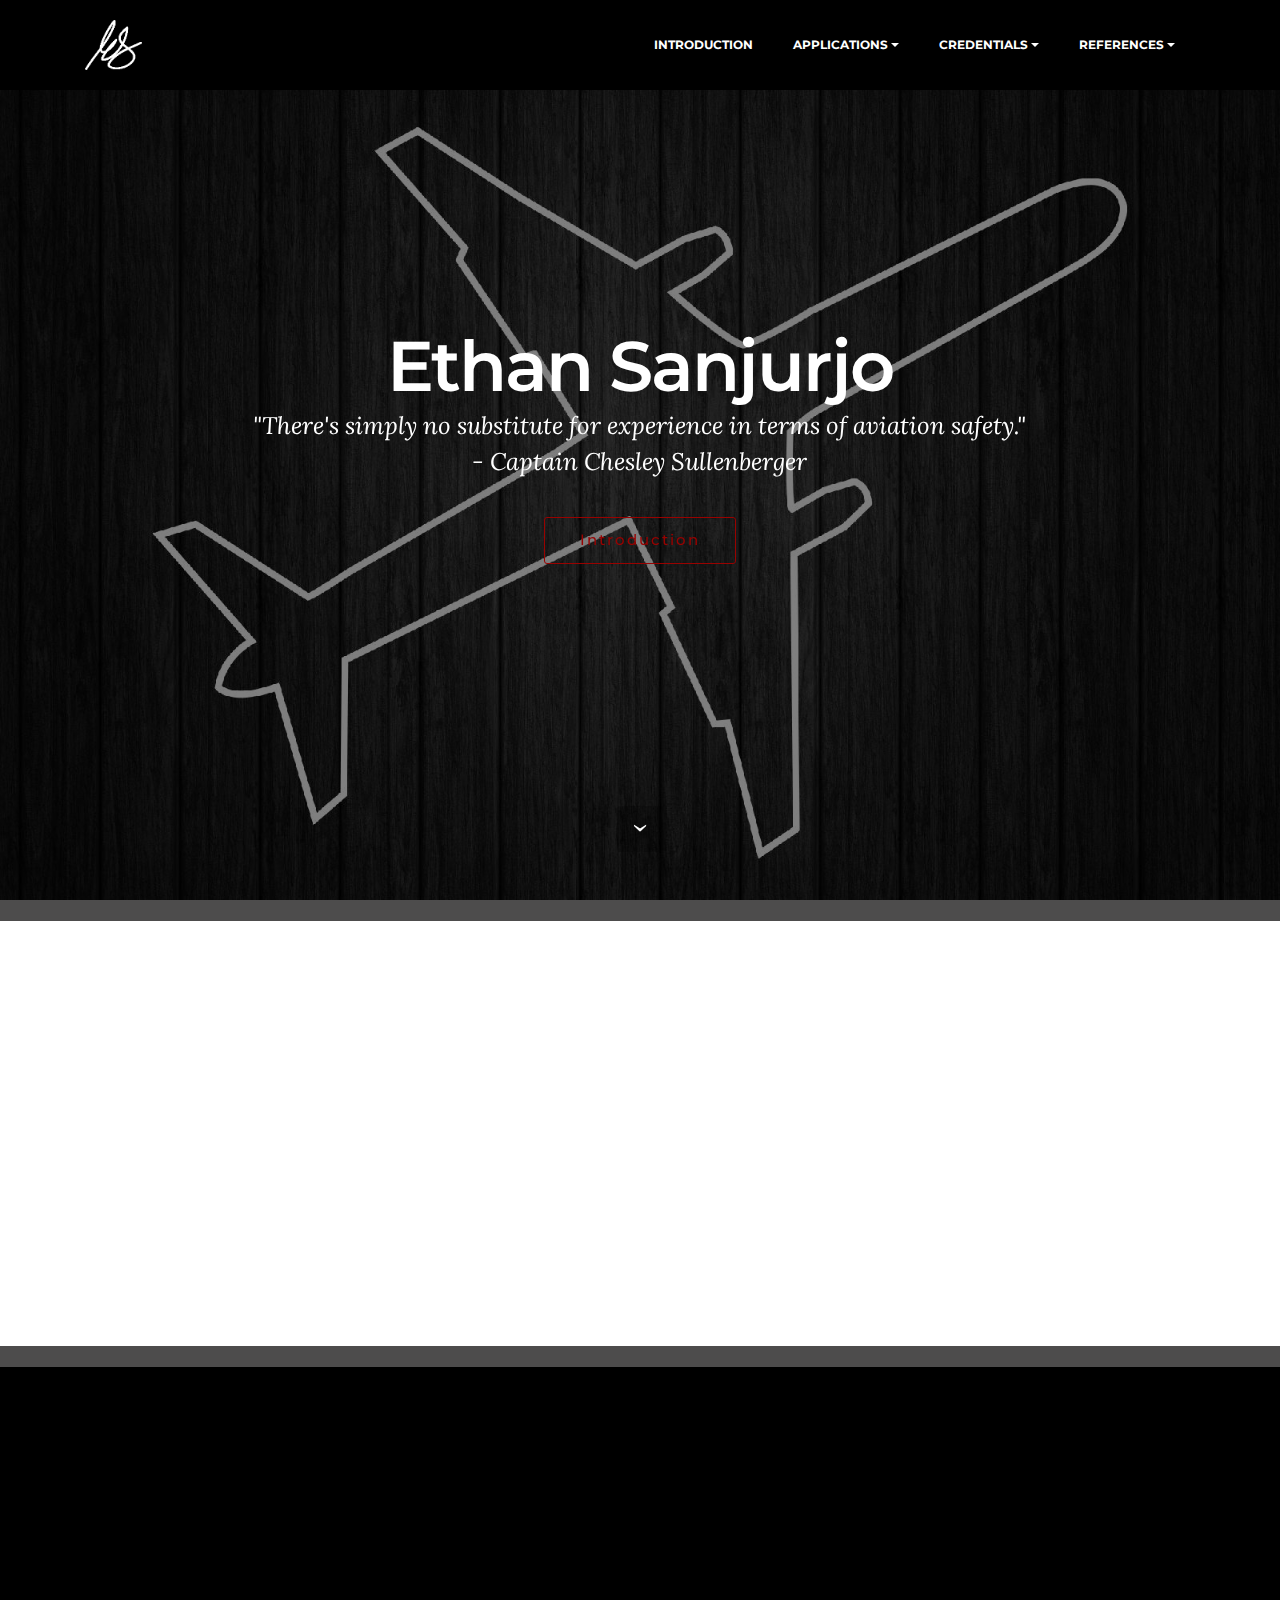
==== index.html @ 2730e7bc "create github pages" ====
<!DOCTYPE html>
<html>
<head>
  <!-- Site made with Mobirise Website Builder v3.11.1, https://mobirise.com -->
  <meta charset="UTF-8">
  <meta http-equiv="X-UA-Compatible" content="IE=edge">
  <meta name="generator" content="Mobirise v3.11.1, mobirise.com">
  <meta name="viewport" content="width=device-width, initial-scale=1">
  <link rel="shortcut icon" href="assets/images/website-logo-145x128.png" type="image/x-icon">
  <meta name="description" content="">
  
  <link rel="stylesheet" href="https://fonts.googleapis.com/css?family=Lora:400,700,400italic,700italic&amp;subset=latin">
  <link rel="stylesheet" href="https://fonts.googleapis.com/css?family=Montserrat:400,700">
  <link rel="stylesheet" href="https://fonts.googleapis.com/css?family=Raleway:100,100i,200,200i,300,300i,400,400i,500,500i,600,600i,700,700i,800,800i,900,900i">
  <link rel="stylesheet" href="assets/bootstrap-material-design-font/css/material.css">
  <link rel="stylesheet" href="assets/tether/tether.min.css">
  <link rel="stylesheet" href="assets/bootstrap/css/bootstrap.min.css">
  <link rel="stylesheet" href="assets/dropdown/css/style.css">
  <link rel="stylesheet" href="assets/animate.css/animate.min.css">
  <link rel="stylesheet" href="assets/socicon/css/styles.css">
  <link rel="stylesheet" href="assets/theme/css/style.css">
  <link rel="stylesheet" href="assets/mobirise/css/mbr-additional.css" type="text/css">
  
  
  
</head>
<body>
<section id="ext_menu-0">

    <nav class="navbar navbar-dropdown navbar-fixed-top">
        <div class="container">

            <div class="mbr-table">
                <div class="mbr-table-cell">

                    <div class="navbar-brand">
                        <a href="#top" class="navbar-logo"><img src="assets/images/website-logo-145x128.png" alt="Ethan Sanjurjo"></a>
                        
                    </div>

                </div>
                <div class="mbr-table-cell">

                    <button class="navbar-toggler pull-xs-right hidden-md-up" type="button" data-toggle="collapse" data-target="#exCollapsingNavbar">
                        <div class="hamburger-icon"></div>
                    </button>

                    <ul class="nav-dropdown collapse pull-xs-right nav navbar-nav navbar-toggleable-sm" id="exCollapsingNavbar"><li class="nav-item"><a class="nav-link link" href="Introduction.html"><p>INTRODUCTION</p></a></li><li class="nav-item dropdown"><a class="nav-link link dropdown-toggle" href="https://mobirise.com/" data-toggle="dropdown-submenu" aria-expanded="false">APPLICATIONS</a><div class="dropdown-menu"><div class="dropdown"><a class="dropdown-item dropdown-toggle" href="#" data-toggle="dropdown-submenu" aria-expanded="false">Adobe Suite</a><div class="dropdown-menu dropdown-submenu"><a class="dropdown-item" href="illustrator.html">Adobe Illustrator</a><a class="dropdown-item" href="photoshop.html" aria-expanded="false">Adobe Photoshop</a><a class="dropdown-item" href="premierepro.html">Adobe Premiere Pro</a><a class="dropdown-item" href="animate.html">Adobe Animate</a></div></div><div class="dropdown"><a class="dropdown-item dropdown-toggle" href="#" aria-expanded="false" data-toggle="dropdown-submenu">Microsoft Office 2016</a><div class="dropdown-menu dropdown-submenu"><div class="dropdown"><a class="dropdown-item dropdown-toggle" href="word.html" aria-expanded="false" data-toggle="dropdown-submenu">MS Word</a><div class="dropdown-menu dropdown-submenu"><a class="dropdown-item" href="word.html">Gallery<br></a><a class="dropdown-item" href="https://ethansanjurjo.github.io/Documents/Ethan Sanjurjo Discuss it 6.pdf" target="_blank">Discuss it&nbsp;<br></a></div></div><a class="dropdown-item" href="powerpoint.html">MS PowerPoint</a><a class="dropdown-item" href="excel.html">MS Excel</a></div></div><a class="dropdown-item" href="123d.html" aria-expanded="false">123D Design</a></div></li><li class="nav-item dropdown open"><a class="nav-link link dropdown-toggle" href="https://mobirise.com/" data-toggle="dropdown-submenu" aria-expanded="true">CREDENTIALS</a><div class="dropdown-menu"><div class="dropdown open"><a class="dropdown-item dropdown-toggle" href="certifications.html" aria-expanded="true" data-toggle="dropdown-submenu">Certifications</a><div class="dropdown-menu dropdown-submenu"><a class="dropdown-item" href="ethansanjurjo.github.io/Documents/Illustrator certification.pdf" target="_blank">Adobe illustrator</a><a class="dropdown-item" href="ethansanjurjo.github.io/Documents/Photoshop certification.pdf" target="_blank">Adobe Photoshop</a></div></div><a class="dropdown-item" href="#" aria-expanded="false">Resume</a></div></li><li class="nav-item dropdown"><a class="nav-link link dropdown-toggle" href="https://mobirise.com/" aria-expanded="false" data-toggle="dropdown-submenu">REFERENCES</a><div class="dropdown-menu"><div class="dropdown"><a class="dropdown-item dropdown-toggle" href="#" data-toggle="dropdown-submenu" aria-expanded="false">Teacher Letters</a><div class="dropdown-menu dropdown-submenu"><a class="dropdown-item" href="#">Teacher 1</a><a class="dropdown-item" href="#">Teacher 2</a><a class="dropdown-item" href="#">Teacher 3</a><a class="dropdown-item" href="#">Teacher 4</a></div></div></div></li></ul>
                    <button hidden="" class="navbar-toggler navbar-close" type="button" data-toggle="collapse" data-target="#exCollapsingNavbar">
                        <div class="close-icon"></div>
                    </button>

                </div>
            </div>

        </div>
    </nav>

</section>

<section class="engine"><a rel="external" href="https://mobirise.com">Mobirise Web Page Generator</a></section><section class="mbr-section mbr-section-hero mbr-section-full mbr-parallax-background mbr-section-with-arrow mbr-after-navbar" id="header1-3m" style="background-image: url(assets/images/dark-background-tumblr-wallpaper-2-2000x1125.jpg);">

    <div class="mbr-overlay" style="opacity: 0.5; background-color: rgb(0, 0, 0);"></div>

    <div class="mbr-table-cell">

        <div class="container">
            <div class="row">
                <div class="mbr-section col-md-10 col-md-offset-1 text-xs-center">

                    <h1 class="mbr-section-title display-1">Ethan Sanjurjo</h1>
                    <p class="mbr-section-lead lead">"There's simply no substitute for experience in terms of aviation safety." <br>- Captain Chesley Sullenberger<br></p>
                    <div class="mbr-section-btn"> <a class="btn btn-lg btn-secondary-outline btn-secondary" href="Introduction.html">Introduction</a></div>
                </div>
            </div>
        </div>
    </div>

    <div class="mbr-arrow mbr-arrow-floating" aria-hidden="true"><a href="#header3-3j"><i class="mbr-arrow-icon"></i></a></div>

</section>

<section class="mbr-section mbr-section__container article" id="header3-3j" style="background-color: rgb(77, 76, 76); padding-top: 0px; padding-bottom: 20px;">
    <div class="container">
        <div class="row">
            <div class="col-xs-12">
                <h3 class="mbr-section-title display-2"></h3>
                
            </div>
        </div>
    </div>
</section>

<section class="mbr-section" id="content8-3d" data-bg-video="https://www.youtube.com/embed/s2yz3FlAaLs?rel=0&amp;amp;showinfo=0&amp;autoplay=0&amp;loop=0" style="padding-top: 200px; padding-bottom: 200px;">

    

    <div class="container">
        <h3 class="mbr-section-title display-2"></h3>
        <div class="lead"></div>
    </div>

</section>

<section class="mbr-section mbr-section__container article" id="header3-3l" style="background-color: rgb(77, 76, 76); padding-top: 20px; padding-bottom: 0px;">
    <div class="container">
        <div class="row">
            <div class="col-xs-12">
                <h3 class="mbr-section-title display-2"></h3>
                
            </div>
        </div>
    </div>
</section>

<section class="mbr-section mbr-section__container article" id="header3-3k" style="background-color: rgb(0, 0, 0); padding-top: 20px; padding-bottom: 20px;">
    <div class="container">
        <div class="row">
            <div class="col-xs-12">
                <h3 class="mbr-section-title display-2">Samples of My Work&nbsp;</h3>
                <small class="mbr-section-subtitle"></small>
            </div>
        </div>
    </div>
</section>

<section class="mbr-cards mbr-section mbr-section-nopadding" id="features3-3a" style="background-color: rgb(0, 0, 0);">

    

    <div class="mbr-cards-row row">
        <div class="mbr-cards-col col-xs-12 col-lg-3" style="padding-top: 40px; padding-bottom: 40px;">
            <div class="container">
              <div class="card cart-block">
                  <div class="card-img"><img src="assets/images/untitled-600x463.jpg" class="card-img-top"></div>
                  
                </div>
            </div>
        </div>
        <div class="mbr-cards-col col-xs-12 col-lg-3" style="padding-top: 40px; padding-bottom: 40px;">
            <div class="container">
                <div class="card cart-block">
                    <div class="card-img"><img src="assets/images/outside-mpopv-600x463.jpg" class="card-img-top"></div>
                    
                </div>
            </div>
        </div>
        <div class="mbr-cards-col col-xs-12 col-lg-3" style="padding-top: 40px; padding-bottom: 40px;">
            <div class="container">
                <div class="card cart-block">
                    <div class="card-img"><img src="assets/images/untitled-1-600x463.jpg" class="card-img-top"></div>
                    
                </div>
            </div>
        </div>
        <div class="mbr-cards-col col-xs-12 col-lg-3" style="padding-top: 40px; padding-bottom: 40px;">
            <div class="container">
                <div class="card cart-block">
                    <div class="card-img"><img src="assets/images/ethan-sanjurjo-vintage-television-600x450.jpg" class="card-img-top"></div>
                    
                </div>
            </div>
        </div>
        
        
    </div>
</section>

<section class="mbr-section mbr-section-md-padding" id="social-buttons4-3b" style="background-color: rgb(0, 0, 0); padding-top: 0px; padding-bottom: 0px;">
    
    <div class="container">
        <div class="row">
            <div class="col-md-8 col-md-offset-2 text-xs-center">
                <h3 class="mbr-section-title display-2">FOLLOW US</h3>
                <div><a class="btn btn-social" title="Twitter" target="_blank" href="https://twitter.com/mobirise"><i class="socicon socicon-twitter"></i></a> <a class="btn btn-social" title="Facebook" target="_blank" href="https://www.facebook.com/pages/Mobirise/1616226671953247"><i class="socicon socicon-facebook"></i></a>  <a class="btn btn-social" title="YouTube" target="_blank" href="https://www.youtube.com/channel/UCg1GPmyiGsr4OcHY57qPJuQ"><i class="socicon socicon-youtube"></i></a> <a class="btn btn-social" title="Instagram" target="_blank" href="https://instagram.com/mobirise/"><i class="socicon socicon-instagram"></i></a>      </div>
            </div>
        </div>
    </div>
</section>

<section class="mbr-footer footer4 mbr-section mbr-section-md-padding" id="contacts4-37" style="background-color: rgb(0, 0, 0); padding-top: 30px; padding-bottom: 0px;">
    
    <div class="container">
        <div class="mbr-contacts row">
            <div class="col-sm-8">
                <div class="row">
                    <div class="col-sm-6">
                        <p><strong>Address</strong><br>
3041 Sw 112 ave <br>
33165 miami, FL<br><br><br>
<strong>Contacts</strong><br>
Email: Ethansanjurjo@gmail.com<br>Phone: (786)-520-7956<br><br></p>
                    </div>
                    <div class="col-sm-6"><p class="mbr-contacts__text"><strong>Links</strong></p><ul class="mbr-contacts__list"><li><a href="http://mas.dadeschools.net/" target="_blank">mas.dadeschools.net</a></li><li><a href="https://www.youtube.com/channel/UCg1GPmyiGsr4OcHY57qPJuQ" target="_blank">www.youtube.com</a></li></ul></div>
                </div>
            </div>
            <div class="col-sm-4" data-form-type="formoid">
                <div data-form-alert="true">
                    <div hidden="" data-form-alert-success="true">Thanks for filling out form!</div>
                </div>
                <form action="https://mobirise.com/" method="post" data-form-title="MESSAGE">
                    <input type="hidden" value="3R8ZDP8NWtugThEOibZMozCzi+ou0WzYQaIMlfq0/mR6FPStOk05gn/zGyV9EhKA1LZMGWMre7TPDZv86s9dGL35jOZX19J6C7iu7MTNsIklTG8G9QbnOBB8z7YwVF3i" data-form-email="true">
                    
                    <div class="form-group">
                        <label class="form-control-label" for="contacts4-37-email">Email<span class="form-asterisk">*</span></label>
                        <input type="email" class="form-control input-sm input-inverse" name="email" required="" data-form-field="Email" id="contacts4-37-email">
                    </div>
                    
                    <div class="form-group">
                        <label class="form-control-label" for="contacts4-37-message">Message</label>
                        <textarea class="form-control input-sm input-inverse" name="message" data-form-field="Message" rows="4" id="contacts4-37-message"></textarea>
                    </div>
                    <div class="mbr-buttons mbr-buttons--right btn-inverse"><button type="submit" class="btn btn-sm btn-secondary">Contact us</button></div>
                </form>
            </div>
        </div>
    </div>
</section>

<footer class="mbr-small-footer mbr-section mbr-section-nopadding" id="footer1-2k" style="background-color: rgb(0, 0, 0); padding-top: 1.75rem; padding-bottom: 1.75rem;">
    
    <div class="container">
        <p class="text-xs-center">Copyright (c) 2017 Ethan Sanjurjo.</p>
    </div>
</footer>


  <script src="assets/web/assets/jquery/jquery.min.js"></script>
  <script src="assets/tether/tether.min.js"></script>
  <script src="assets/bootstrap/js/bootstrap.min.js"></script>
  <script src="assets/smooth-scroll/SmoothScroll.js"></script>
  <script src="assets/dropdown/js/script.min.js"></script>
  <script src="assets/touchSwipe/jquery.touchSwipe.min.js"></script>
  <script src="assets/viewportChecker/jquery.viewportchecker.js"></script>
  <script src="assets/jarallax/jarallax.js"></script>
  <script src="assets/jquery-mb-ytplayer/jquery.mb.YTPlayer.min.js"></script>
  <script src="assets/theme/js/script.js"></script>
  <script src="assets/formoid/formoid.min.js"></script>
  
  
  <input name="animation" type="hidden">
  </body>
</html>
---- assets/bootstrap-material-design-font/css/material.css ----
@font-face {
  font-family: 'Material-Design-Icons';
  src: url('../fonts/Material-Design-Icons.eot?3ocs8m');
  src: url('../fonts/Material-Design-Icons.eot?#iefix3ocs8m') format('embedded-opentype'), url('../fonts/Material-Design-Icons.woff?3ocs8m') format('woff'), url('../fonts/Material-Design-Icons.ttf?3ocs8m') format('truetype'), url('../fonts/Material-Design-Icons.svg?3ocs8m#Material-Design-Icons') format('svg');
  font-weight: normal;
  font-style: normal;
}
[class^="mdi-"],
[class*="mdi-"] {
  speak: none;
  display: inline-block;
  font-style: normal;
  font-variant:normal;
  font-weight:normal;
  /*font-size:24px;*/
  line-height:1;
  font-family:'Material-Design-Icons' !important;
  text-rendering: auto;
  
  -webkit-font-smoothing: antialiased;
  -moz-osx-font-smoothing: grayscale;
  -webkit-transform: translate(0, 0);
      -ms-transform: translate(0, 0);
          transform: translate(0, 0);
}
[class^="mdi-"]:before,
[class*="mdi-"]:before {
  display: inline-block;
  speak: none;
  text-decoration: inherit;
}
[class^="mdi-"].pull-left,
[class*="mdi-"].pull-left {
  margin-right: .3em;
}
[class^="mdi-"].pull-right,
[class*="mdi-"].pull-right {
  margin-left: .3em;
}
[class^="mdi-"].mdi-lg:before,
[class*="mdi-"].mdi-lg:before,
[class^="mdi-"].mdi-lg:after,
[class*="mdi-"].mdi-lg:after {
  font-size: 1.33333333em;
  line-height: 0.75em;
  vertical-align: -15%;
}
[class^="mdi-"].mdi-2x:before,
[class*="mdi-"].mdi-2x:before,
[class^="mdi-"].mdi-2x:after,
[class*="mdi-"].mdi-2x:after {
  font-size: 2em;
}
[class^="mdi-"].mdi-3x:before,
[class*="mdi-"].mdi-3x:before,
[class^="mdi-"].mdi-3x:after,
[class*="mdi-"].mdi-3x:after {
  font-size: 3em;
}
[class^="mdi-"].mdi-4x:before,
[class*="mdi-"].mdi-4x:before,
[class^="mdi-"].mdi-4x:after,
[class*="mdi-"].mdi-4x:after {
  font-size: 4em;
}
[class^="mdi-"].mdi-5x:before,
[class*="mdi-"].mdi-5x:before,
[class^="mdi-"].mdi-5x:after,
[class*="mdi-"].mdi-5x:after {
  font-size: 5em;
}
[class^="mdi-device-signal-cellular-"]:after,
[class^="mdi-device-battery-"]:after,
[class^="mdi-device-battery-charging-"]:after,
[class^="mdi-device-signal-cellular-connected-no-internet-"]:after,
[class^="mdi-device-signal-wifi-"]:after,
[class^="mdi-device-signal-wifi-statusbar-not-connected"]:after,
.mdi-device-network-wifi:after {
  opacity: .3;
  position: absolute;
  left: 0;
  top: 0;
  z-index: 1;
  display: inline-block;
  speak: none;
  text-decoration: inherit;
}
[class^="mdi-device-signal-cellular-"]:after {
  content: "\e758";
}
[class^="mdi-device-battery-"]:after {
  content: "\e735";
}
[class^="mdi-device-battery-charging-"]:after {
  content: "\e733";
}
[class^="mdi-device-signal-cellular-connected-no-internet-"]:after {
  content: "\e75d";
}
[class^="mdi-device-signal-wifi-"]:after,
.mdi-device-network-wifi:after {
  content: "\e765";
}
[class^="mdi-device-signal-wifi-statusbasr-not-connected"]:after {
  content: "\e8f7";
}
.mdi-device-signal-cellular-off:after,
.mdi-device-signal-cellular-null:after,
.mdi-device-signal-cellular-no-sim:after,
.mdi-device-signal-wifi-off:after,
.mdi-device-signal-wifi-4-bar:after,
.mdi-device-signal-cellular-4-bar:after,
.mdi-device-battery-alert:after,
.mdi-device-signal-cellular-connected-no-internet-4-bar:after,
.mdi-device-battery-std:after,
.mdi-device-battery-full .mdi-device-battery-unknown:after {
  content: "";
}
.mdi-fw {
  width: 1.28571429em;
  text-align: center;
}
.mdi-ul {
  padding-left: 0;
  margin-left: 2.14285714em;
  list-style-type: none;
}
.mdi-ul > li {
  position: relative;
}
.mdi-li {
  position: absolute;
  left: -2.14285714em;
  width: 2.14285714em;
  top: 0.14285714em;
  text-align: center;
}
.mdi-li.mdi-lg {
  left: -1.85714286em;
}
.mdi-border {
  padding: .2em .25em .15em;
  border: solid 0.08em #eeeeee;
  border-radius: .1em;
}
.mdi-spin {
  -webkit-animation: mdi-spin 2s infinite linear;
  animation: mdi-spin 2s infinite linear;
  -webkit-transform-origin: 50% 50%;
  -ms-transform-origin: 50% 50%;
      transform-origin: 50% 50%;
}
.mdi-pulse {
  -webkit-animation: mdi-spin 1s steps(8) infinite;
  animation: mdi-spin 1s steps(8) infinite;
  -webkit-transform-origin: 50% 50%;
  -ms-transform-origin: 50% 50%;
      transform-origin: 50% 50%;
}
@-webkit-keyframes mdi-spin {
  0% {
    -webkit-transform: rotate(0deg);
    transform: rotate(0deg);
  }
  100% {
    -webkit-transform: rotate(359deg);
    transform: rotate(359deg);
  }
}
@keyframes mdi-spin {
  0% {
    -webkit-transform: rotate(0deg);
    transform: rotate(0deg);
  }
  100% {
    -webkit-transform: rotate(359deg);
    transform: rotate(359deg);
  }
}
.mdi-rotate-90 {
  filter: progid:DXImageTransform.Microsoft.BasicImage(rotation=1);
  -webkit-transform: rotate(90deg);
  -ms-transform: rotate(90deg);
  transform: rotate(90deg);
}
.mdi-rotate-180 {
  filter: progid:DXImageTransform.Microsoft.BasicImage(rotation=2);
  -webkit-transform: rotate(180deg);
  -ms-transform: rotate(180deg);
  transform: rotate(180deg);
}
.mdi-rotate-270 {
  filter: progid:DXImageTransform.Microsoft.BasicImage(rotation=3);
  -webkit-transform: rotate(270deg);
  -ms-transform: rotate(270deg);
  transform: rotate(270deg);
}
.mdi-flip-horizontal {
  filter: progid:DXImageTransform.Microsoft.BasicImage(rotation=0, mirror=1);
  -webkit-transform: scale(-1, 1);
  -ms-transform: scale(-1, 1);
  transform: scale(-1, 1);
}
.mdi-flip-vertical {
  filter: progid:DXImageTransform.Microsoft.BasicImage(rotation=2, mirror=1);
  -webkit-transform: scale(1, -1);
  -ms-transform: scale(1, -1);
  transform: scale(1, -1);
}
:root .mdi-rotate-90,
:root .mdi-rotate-180,
:root .mdi-rotate-270,
:root .mdi-flip-horizontal,
:root .mdi-flip-vertical {
  -webkit-filter: none;
          filter: none;
}
.mdi-stack {
  position: relative;
  display: inline-block;
  width: 2em;
  height: 2em;
  line-height: 2em;
  vertical-align: middle;
}
.mdi-stack-1x,
.mdi-stack-2x {
  position: absolute;
  left: 0;
  width: 100%;
  text-align: center;
}
.mdi-stack-1x {
  line-height: inherit;
}
.mdi-stack-2x {
  font-size: 2em;
}
.mdi-inverse {
  color: #ffffff;
}
/* Start Icons */
.mdi-action-3d-rotation:before {
  content: "\e600";
}
.mdi-action-accessibility:before {
  content: "\e601";
}
.mdi-action-account-balance-wallet:before {
  content: "\e602";
}
.mdi-action-account-balance:before {
  content: "\e603";
}
.mdi-action-account-box:before {
  content: "\e604";
}
.mdi-action-account-child:before {
  content: "\e605";
}
.mdi-action-account-circle:before {
  content: "\e606";
}
.mdi-action-add-shopping-cart:before {
  content: "\e607";
}
.mdi-action-alarm-add:before {
  content: "\e608";
}
.mdi-action-alarm-off:before {
  content: "\e609";
}
.mdi-action-alarm-on:before {
  content: "\e60a";
}
.mdi-action-alarm:before {
  content: "\e60b";
}
.mdi-action-android:before {
  content: "\e60c";
}
.mdi-action-announcement:before {
  content: "\e60d";
}
.mdi-action-aspect-ratio:before {
  content: "\e60e";
}
.mdi-action-assessment:before {
  content: "\e60f";
}
.mdi-action-assignment-ind:before {
  content: "\e610";
}
.mdi-action-assignment-late:before {
  content: "\e611";
}
.mdi-action-assignment-return:before {
  content: "\e612";
}
.mdi-action-assignment-returned:before {
  content: "\e613";
}
.mdi-action-assignment-turned-in:before {
  content: "\e614";
}
.mdi-action-assignment:before {
  content: "\e615";
}
.mdi-action-autorenew:before {
  content: "\e616";
}
.mdi-action-backup:before {
  content: "\e617";
}
.mdi-action-book:before {
  content: "\e618";
}
.mdi-action-bookmark-outline:before {
  content: "\e619";
}
.mdi-action-bookmark:before {
  content: "\e61a";
}
.mdi-action-bug-report:before {
  content: "\e61b";
}
.mdi-action-cached:before {
  content: "\e61c";
}
.mdi-action-check-circle:before {
  content: "\e61d";
}
.mdi-action-class:before {
  content: "\e61e";
}
.mdi-action-credit-card:before {
  content: "\e61f";
}
.mdi-action-dashboard:before {
  content: "\e620";
}
.mdi-action-delete:before {
  content: "\e621";
}
.mdi-action-description:before {
  content: "\e622";
}
.mdi-action-dns:before {
  content: "\e623";
}
.mdi-action-done-all:before {
  content: "\e624";
}
.mdi-action-done:before {
  content: "\e625";
}
.mdi-action-event:before {
  content: "\e626";
}
.mdi-action-exit-to-app:before {
  content: "\e627";
}
.mdi-action-explore:before {
  content: "\e628";
}
.mdi-action-extension:before {
  content: "\e629";
}
.mdi-action-face-unlock:before {
  content: "\e62a";
}
.mdi-action-favorite-outline:before {
  content: "\e62b";
}
.mdi-action-favorite:before {
  content: "\e62c";
}
.mdi-action-find-in-page:before {
  content: "\e62d";
}
.mdi-action-find-replace:before {
  content: "\e62e";
}
.mdi-action-flip-to-back:before {
  content: "\e62f";
}
.mdi-action-flip-to-front:before {
  content: "\e630";
}
.mdi-action-get-app:before {
  content: "\e631";
}
.mdi-action-grade:before {
  content: "\e632";
}
.mdi-action-group-work:before {
  content: "\e633";
}
.mdi-action-help:before {
  content: "\e634";
}
.mdi-action-highlight-remove:before {
  content: "\e635";
}
.mdi-action-history:before {
  content: "\e636";
}
.mdi-action-home:before {
  content: "\e637";
}
.mdi-action-https:before {
  content: "\e638";
}
.mdi-action-info-outline:before {
  content: "\e639";
}
.mdi-action-info:before {
  content: "\e63a";
}
.mdi-action-input:before {
  content: "\e63b";
}
.mdi-action-invert-colors:before {
  content: "\e63c";
}
.mdi-action-label-outline:before {
  content: "\e63d";
}
.mdi-action-label:before {
  content: "\e63e";
}
.mdi-action-language:before {
  content: "\e63f";
}
.mdi-action-launch:before {
  content: "\e640";
}
.mdi-action-list:before {
  content: "\e641";
}
.mdi-action-lock-open:before {
  content: "\e642";
}
.mdi-action-lock-outline:before {
  content: "\e643";
}
.mdi-action-lock:before {
  content: "\e644";
}
.mdi-action-loyalty:before {
  content: "\e645";
}
.mdi-action-markunread-mailbox:before {
  content: "\e646";
}
.mdi-action-note-add:before {
  content: "\e647";
}
.mdi-action-open-in-browser:before {
  content: "\e648";
}
.mdi-action-open-in-new:before {
  content: "\e649";
}
.mdi-action-open-with:before {
  content: "\e64a";
}
.mdi-action-pageview:before {
  content: "\e64b";
}
.mdi-action-payment:before {
  content: "\e64c";
}
.mdi-action-perm-camera-mic:before {
  content: "\e64d";
}
.mdi-action-perm-contact-cal:before {
  content: "\e64e";
}
.mdi-action-perm-data-setting:before {
  content: "\e64f";
}
.mdi-action-perm-device-info:before {
  content: "\e650";
}
.mdi-action-perm-identity:before {
  content: "\e651";
}
.mdi-action-perm-media:before {
  content: "\e652";
}
.mdi-action-perm-phone-msg:before {
  content: "\e653";
}
.mdi-action-perm-scan-wifi:before {
  content: "\e654";
}
.mdi-action-picture-in-picture:before {
  content: "\e655";
}
.mdi-action-polymer:before {
  content: "\e656";
}
.mdi-action-print:before {
  content: "\e657";
}
.mdi-action-query-builder:before {
  content: "\e658";
}
.mdi-action-question-answer:before {
  content: "\e659";
}
.mdi-action-receipt:before {
  content: "\e65a";
}
.mdi-action-redeem:before {
  content: "\e65b";
}
.mdi-action-reorder:before {
  content: "\e65c";
}
.mdi-action-report-problem:before {
  content: "\e65d";
}
.mdi-action-restore:before {
  content: "\e65e";
}
.mdi-action-room:before {
  content: "\e65f";
}
.mdi-action-schedule:before {
  content: "\e660";
}
.mdi-action-search:before {
  content: "\e661";
}
.mdi-action-settings-applications:before {
  content: "\e662";
}
.mdi-action-settings-backup-restore:before {
  content: "\e663";
}
.mdi-action-settings-bluetooth:before {
  content: "\e664";
}
.mdi-action-settings-cell:before {
  content: "\e665";
}
.mdi-action-settings-display:before {
  content: "\e666";
}
.mdi-action-settings-ethernet:before {
  content: "\e667";
}
.mdi-action-settings-input-antenna:before {
  content: "\e668";
}
.mdi-action-settings-input-component:before {
  content: "\e669";
}
.mdi-action-settings-input-composite:before {
  content: "\e66a";
}
.mdi-action-settings-input-hdmi:before {
  content: "\e66b";
}
.mdi-action-settings-input-svideo:before {
  content: "\e66c";
}
.mdi-action-settings-overscan:before {
  content: "\e66d";
}
.mdi-action-settings-phone:before {
  content: "\e66e";
}
.mdi-action-settings-power:before {
  content: "\e66f";
}
.mdi-action-settings-remote:before {
  content: "\e670";
}
.mdi-action-settings-voice:before {
  content: "\e671";
}
.mdi-action-settings:before {
  content: "\e672";
}
.mdi-action-shop-two:before {
  content: "\e673";
}
.mdi-action-shop:before {
  content: "\e674";
}
.mdi-action-shopping-basket:before {
  content: "\e675";
}
.mdi-action-shopping-cart:before {
  content: "\e676";
}
.mdi-action-speaker-notes:before {
  content: "\e677";
}
.mdi-action-spellcheck:before {
  content: "\e678";
}
.mdi-action-star-rate:before {
  content: "\e679";
}
.mdi-action-stars:before {
  content: "\e67a";
}
.mdi-action-store:before {
  content: "\e67b";
}
.mdi-action-subject:before {
  content: "\e67c";
}
.mdi-action-supervisor-account:before {
  content: "\e67d";
}
.mdi-action-swap-horiz:before {
  content: "\e67e";
}
.mdi-action-swap-vert-circle:before {
  content: "\e67f";
}
.mdi-action-swap-vert:before {
  content: "\e680";
}
.mdi-action-system-update-tv:before {
  content: "\e681";
}
.mdi-action-tab-unselected:before {
  content: "\e682";
}
.mdi-action-tab:before {
  content: "\e683";
}
.mdi-action-theaters:before {
  content: "\e684";
}
.mdi-action-thumb-down:before {
  content: "\e685";
}
.mdi-action-thumb-up:before {
  content: "\e686";
}
.mdi-action-thumbs-up-down:before {
  content: "\e687";
}
.mdi-action-toc:before {
  content: "\e688";
}
.mdi-action-today:before {
  content: "\e689";
}
.mdi-action-track-changes:before {
  content: "\e68a";
}
.mdi-action-translate:before {
  content: "\e68b";
}
.mdi-action-trending-down:before {
  content: "\e68c";
}
.mdi-action-trending-neutral:before {
  content: "\e68d";
}
.mdi-action-trending-up:before {
  content: "\e68e";
}
.mdi-action-turned-in-not:before {
  content: "\e68f";
}
.mdi-action-turned-in:before {
  content: "\e690";
}
.mdi-action-verified-user:before {
  content: "\e691";
}
.mdi-action-view-agenda:before {
  content: "\e692";
}
.mdi-action-view-array:before {
  content: "\e693";
}
.mdi-action-view-carousel:before {
  content: "\e694";
}
.mdi-action-view-column:before {
  content: "\e695";
}
.mdi-action-view-day:before {
  content: "\e696";
}
.mdi-action-view-headline:before {
  content: "\e697";
}
.mdi-action-view-list:before {
  content: "\e698";
}
.mdi-action-view-module:before {
  content: "\e699";
}
.mdi-action-view-quilt:before {
  content: "\e69a";
}
.mdi-action-view-stream:before {
  content: "\e69b";
}
.mdi-action-view-week:before {
  content: "\e69c";
}
.mdi-action-visibility-off:before {
  content: "\e69d";
}
.mdi-action-visibility:before {
  content: "\e69e";
}
.mdi-action-wallet-giftcard:before {
  content: "\e69f";
}
.mdi-action-wallet-membership:before {
  content: "\e6a0";
}
.mdi-action-wallet-travel:before {
  content: "\e6a1";
}
.mdi-action-work:before {
  content: "\e6a2";
}
.mdi-alert-error:before {
  content: "\e6a3";
}
.mdi-alert-warning:before {
  content: "\e6a4";
}
.mdi-av-album:before {
  content: "\e6a5";
}
.mdi-av-closed-caption:before {
  content: "\e6a6";
}
.mdi-av-equalizer:before {
  content: "\e6a7";
}
.mdi-av-explicit:before {
  content: "\e6a8";
}
.mdi-av-fast-forward:before {
  content: "\e6a9";
}
.mdi-av-fast-rewind:before {
  content: "\e6aa";
}
.mdi-av-games:before {
  content: "\e6ab";
}
.mdi-av-hearing:before {
  content: "\e6ac";
}
.mdi-av-high-quality:before {
  content: "\e6ad";
}
.mdi-av-loop:before {
  content: "\e6ae";
}
.mdi-av-mic-none:before {
  content: "\e6af";
}
.mdi-av-mic-off:before {
  content: "\e6b0";
}
.mdi-av-mic:before {
  content: "\e6b1";
}
.mdi-av-movie:before {
  content: "\e6b2";
}
.mdi-av-my-library-add:before {
  content: "\e6b3";
}
.mdi-av-my-library-books:before {
  content: "\e6b4";
}
.mdi-av-my-library-music:before {
  content: "\e6b5";
}
.mdi-av-new-releases:before {
  content: "\e6b6";
}
.mdi-av-not-interested:before {
  content: "\e6b7";
}
.mdi-av-pause-circle-fill:before {
  content: "\e6b8";
}
.mdi-av-pause-circle-outline:before {
  content: "\e6b9";
}
.mdi-av-pause:before {
  content: "\e6ba";
}
.mdi-av-play-arrow:before {
  content: "\e6bb";
}
.mdi-av-play-circle-fill:before {
  content: "\e6bc";
}
.mdi-av-play-circle-outline:before {
  content: "\e6bd";
}
.mdi-av-play-shopping-bag:before {
  content: "\e6be";
}
.mdi-av-playlist-add:before {
  content: "\e6bf";
}
.mdi-av-queue-music:before {
  content: "\e6c0";
}
.mdi-av-queue:before {
  content: "\e6c1";
}
.mdi-av-radio:before {
  content: "\e6c2";
}
.mdi-av-recent-actors:before {
  content: "\e6c3";
}
.mdi-av-repeat-one:before {
  content: "\e6c4";
}
.mdi-av-repeat:before {
  content: "\e6c5";
}
.mdi-av-replay:before {
  content: "\e6c6";
}
.mdi-av-shuffle:before {
  content: "\e6c7";
}
.mdi-av-skip-next:before {
  content: "\e6c8";
}
.mdi-av-skip-previous:before {
  content: "\e6c9";
}
.mdi-av-snooze:before {
  content: "\e6ca";
}
.mdi-av-stop:before {
  content: "\e6cb";
}
.mdi-av-subtitles:before {
  content: "\e6cc";
}
.mdi-av-surround-sound:before {
  content: "\e6cd";
}
.mdi-av-timer:before {
  content: "\e6ce";
}
.mdi-av-video-collection:before {
  content: "\e6cf";
}
.mdi-av-videocam-off:before {
  content: "\e6d0";
}
.mdi-av-videocam:before {
  content: "\e6d1";
}
.mdi-av-volume-down:before {
  content: "\e6d2";
}
.mdi-av-volume-mute:before {
  content: "\e6d3";
}
.mdi-av-volume-off:before {
  content: "\e6d4";
}
.mdi-av-volume-up:before {
  content: "\e6d5";
}
.mdi-av-web:before {
  content: "\e6d6";
}
.mdi-communication-business:before {
  content: "\e6d7";
}
.mdi-communication-call-end:before {
  content: "\e6d8";
}
.mdi-communication-call-made:before {
  content: "\e6d9";
}
.mdi-communication-call-merge:before {
  content: "\e6da";
}
.mdi-communication-call-missed:before {
  content: "\e6db";
}
.mdi-communication-call-received:before {
  content: "\e6dc";
}
.mdi-communication-call-split:before {
  content: "\e6dd";
}
.mdi-communication-call:before {
  content: "\e6de";
}
.mdi-communication-chat:before {
  content: "\e6df";
}
.mdi-communication-clear-all:before {
  content: "\e6e0";
}
.mdi-communication-comment:before {
  content: "\e6e1";
}
.mdi-communication-contacts:before {
  content: "\e6e2";
}
.mdi-communication-dialer-sip:before {
  content: "\e6e3";
}
.mdi-communication-dialpad:before {
  content: "\e6e4";
}
.mdi-communication-dnd-on:before {
  content: "\e6e5";
}
.mdi-communication-email:before {
  content: "\e6e6";
}
.mdi-communication-forum:before {
  content: "\e6e7";
}
.mdi-communication-import-export:before {
  content: "\e6e8";
}
.mdi-communication-invert-colors-off:before {
  content: "\e6e9";
}
.mdi-communication-invert-colors-on:before {
  content: "\e6ea";
}
.mdi-communication-live-help:before {
  content: "\e6eb";
}
.mdi-communication-location-off:before {
  content: "\e6ec";
}
.mdi-communication-location-on:before {
  content: "\e6ed";
}
.mdi-communication-message:before {
  content: "\e6ee";
}
.mdi-communication-messenger:before {
  content: "\e6ef";
}
.mdi-communication-no-sim:before {
  content: "\e6f0";
}
.mdi-communication-phone:before {
  content: "\e6f1";
}
.mdi-communication-portable-wifi-off:before {
  content: "\e6f2";
}
.mdi-communication-quick-contacts-dialer:before {
  content: "\e6f3";
}
.mdi-communication-quick-contacts-mail:before {
  content: "\e6f4";
}
.mdi-communication-ring-volume:before {
  content: "\e6f5";
}
.mdi-communication-stay-current-landscape:before {
  content: "\e6f6";
}
.mdi-communication-stay-current-portrait:before {
  content: "\e6f7";
}
.mdi-communication-stay-primary-landscape:before {
  content: "\e6f8";
}
.mdi-communication-stay-primary-portrait:before {
  content: "\e6f9";
}
.mdi-communication-swap-calls:before {
  content: "\e6fa";
}
.mdi-communication-textsms:before {
  content: "\e6fb";
}
.mdi-communication-voicemail:before {
  content: "\e6fc";
}
.mdi-communication-vpn-key:before {
  content: "\e6fd";
}
.mdi-content-add-box:before {
  content: "\e6fe";
}
.mdi-content-add-circle-outline:before {
  content: "\e6ff";
}
.mdi-content-add-circle:before {
  content: "\e700";
}
.mdi-content-add:before {
  content: "\e701";
}
.mdi-content-archive:before {
  content: "\e702";
}
.mdi-content-backspace:before {
  content: "\e703";
}
.mdi-content-block:before {
  content: "\e704";
}
.mdi-content-clear:before {
  content: "\e705";
}
.mdi-content-content-copy:before {
  content: "\e706";
}
.mdi-content-content-cut:before {
  content: "\e707";
}
.mdi-content-content-paste:before {
  content: "\e708";
}
.mdi-content-create:before {
  content: "\e709";
}
.mdi-content-drafts:before {
  content: "\e70a";
}
.mdi-content-filter-list:before {
  content: "\e70b";
}
.mdi-content-flag:before {
  content: "\e70c";
}
.mdi-content-forward:before {
  content: "\e70d";
}
.mdi-content-gesture:before {
  content: "\e70e";
}
.mdi-content-inbox:before {
  content: "\e70f";
}
.mdi-content-link:before {
  content: "\e710";
}
.mdi-content-mail:before {
  content: "\e711";
}
.mdi-content-markunread:before {
  content: "\e712";
}
.mdi-content-redo:before {
  content: "\e713";
}
.mdi-content-remove-circle-outline:before {
  content: "\e714";
}
.mdi-content-remove-circle:before {
  content: "\e715";
}
.mdi-content-remove:before {
  content: "\e716";
}
.mdi-content-reply-all:before {
  content: "\e717";
}
.mdi-content-reply:before {
  content: "\e718";
}
.mdi-content-report:before {
  content: "\e719";
}
.mdi-content-save:before {
  content: "\e71a";
}
.mdi-content-select-all:before {
  content: "\e71b";
}
.mdi-content-send:before {
  content: "\e71c";
}
.mdi-content-sort:before {
  content: "\e71d";
}
.mdi-content-text-format:before {
  content: "\e71e";
}
.mdi-content-undo:before {
  content: "\e71f";
}
.mdi-editor-attach-file:before {
  content: "\e776";
}
.mdi-editor-attach-money:before {
  content: "\e777";
}
.mdi-editor-border-all:before {
  content: "\e778";
}
.mdi-editor-border-bottom:before {
  content: "\e779";
}
.mdi-editor-border-clear:before {
  content: "\e77a";
}
.mdi-editor-border-color:before {
  content: "\e77b";
}
.mdi-editor-border-horizontal:before {
  content: "\e77c";
}
.mdi-editor-border-inner:before {
  content: "\e77d";
}
.mdi-editor-border-left:before {
  content: "\e77e";
}
.mdi-editor-border-outer:before {
  content: "\e77f";
}
.mdi-editor-border-right:before {
  content: "\e780";
}
.mdi-editor-border-style:before {
  content: "\e781";
}
.mdi-editor-border-top:before {
  content: "\e782";
}
.mdi-editor-border-vertical:before {
  content: "\e783";
}
.mdi-editor-format-align-center:before {
  content: "\e784";
}
.mdi-editor-format-align-justify:before {
  content: "\e785";
}
.mdi-editor-format-align-left:before {
  content: "\e786";
}
.mdi-editor-format-align-right:before {
  content: "\e787";
}
.mdi-editor-format-bold:before {
  content: "\e788";
}
.mdi-editor-format-clear:before {
  content: "\e789";
}
.mdi-editor-format-color-fill:before {
  content: "\e78a";
}
.mdi-editor-format-color-reset:before {
  content: "\e78b";
}
.mdi-editor-format-color-text:before {
  content: "\e78c";
}
.mdi-editor-format-indent-decrease:before {
  content: "\e78d";
}
.mdi-editor-format-indent-increase:before {
  content: "\e78e";
}
.mdi-editor-format-italic:before {
  content: "\e78f";
}
.mdi-editor-format-line-spacing:before {
  content: "\e790";
}
.mdi-editor-format-list-bulleted:before {
  content: "\e791";
}
.mdi-editor-format-list-numbered:before {
  content: "\e792";
}
.mdi-editor-format-paint:before {
  content: "\e793";
}
.mdi-editor-format-quote:before {
  content: "\e794";
}
.mdi-editor-format-size:before {
  content: "\e795";
}
.mdi-editor-format-strikethrough:before {
  content: "\e796";
}
.mdi-editor-format-textdirection-l-to-r:before {
  content: "\e797";
}
.mdi-editor-format-textdirection-r-to-l:before {
  content: "\e798";
}
.mdi-editor-format-underline:before {
  content: "\e799";
}
.mdi-editor-functions:before {
  content: "\e79a";
}
.mdi-editor-insert-chart:before {
  content: "\e79b";
}
.mdi-editor-insert-comment:before {
  content: "\e79c";
}
.mdi-editor-insert-drive-file:before {
  content: "\e79d";
}
.mdi-editor-insert-emoticon:before {
  content: "\e79e";
}
.mdi-editor-insert-invitation:before {
  content: "\e79f";
}
.mdi-editor-insert-link:before {
  content: "\e7a0";
}
.mdi-editor-insert-photo:before {
  content: "\e7a1";
}
.mdi-editor-merge-type:before {
  content: "\e7a2";
}
.mdi-editor-mode-comment:before {
  content: "\e7a3";
}
.mdi-editor-mode-edit:before {
  content: "\e7a4";
}
.mdi-editor-publish:before {
  content: "\e7a5";
}
.mdi-editor-vertical-align-bottom:before {
  content: "\e7a6";
}
.mdi-editor-vertical-align-center:before {
  content: "\e7a7";
}
.mdi-editor-vertical-align-top:before {
  content: "\e7a8";
}
.mdi-editor-wrap-text:before {
  content: "\e7a9";
}
.mdi-file-attachment:before {
  content: "\e7aa";
}
.mdi-file-cloud-circle:before {
  content: "\e7ab";
}
.mdi-file-cloud-done:before {
  content: "\e7ac";
}
.mdi-file-cloud-download:before {
  content: "\e7ad";
}
.mdi-file-cloud-off:before {
  content: "\e7ae";
}
.mdi-file-cloud-queue:before {
  content: "\e7af";
}
.mdi-file-cloud-upload:before {
  content: "\e7b0";
}
.mdi-file-cloud:before {
  content: "\e7b1";
}
.mdi-file-file-download:before {
  content: "\e7b2";
}
.mdi-file-file-upload:before {
  content: "\e7b3";
}
.mdi-file-folder-open:before {
  content: "\e7b4";
}
.mdi-file-folder-shared:before {
  content: "\e7b5";
}
.mdi-file-folder:before {
  content: "\e7b6";
}
.mdi-device-access-alarm:before {
  content: "\e720";
}
.mdi-device-access-alarms:before {
  content: "\e721";
}
.mdi-device-access-time:before {
  content: "\e722";
}
.mdi-device-add-alarm:before {
  content: "\e723";
}
.mdi-device-airplanemode-off:before {
  content: "\e724";
}
.mdi-device-airplanemode-on:before {
  content: "\e725";
}
.mdi-device-battery-20:before {
  content: "\e726";
}
.mdi-device-battery-30:before {
  content: "\e727";
}
.mdi-device-battery-50:before {
  content: "\e728";
}
.mdi-device-battery-60:before {
  content: "\e729";
}
.mdi-device-battery-80:before {
  content: "\e72a";
}
.mdi-device-battery-90:before {
  content: "\e72b";
}
.mdi-device-battery-alert:before {
  content: "\e72c";
}
.mdi-device-battery-charging-20:before {
  content: "\e72d";
}
.mdi-device-battery-charging-30:before {
  content: "\e72e";
}
.mdi-device-battery-charging-50:before {
  content: "\e72f";
}
.mdi-device-battery-charging-60:before {
  content: "\e730";
}
.mdi-device-battery-charging-80:before {
  content: "\e731";
}
.mdi-device-battery-charging-90:before {
  content: "\e732";
}
.mdi-device-battery-charging-full:before {
  content: "\e733";
}
.mdi-device-battery-full:before {
  content: "\e734";
}
.mdi-device-battery-std:before {
  content: "\e735";
}
.mdi-device-battery-unknown:before {
  content: "\e736";
}
.mdi-device-bluetooth-connected:before {
  content: "\e737";
}
.mdi-device-bluetooth-disabled:before {
  content: "\e738";
}
.mdi-device-bluetooth-searching:before {
  content: "\e739";
}
.mdi-device-bluetooth:before {
  content: "\e73a";
}
.mdi-device-brightness-auto:before {
  content: "\e73b";
}
.mdi-device-brightness-high:before {
  content: "\e73c";
}
.mdi-device-brightness-low:before {
  content: "\e73d";
}
.mdi-device-brightness-medium:before {
  content: "\e73e";
}
.mdi-device-data-usage:before {
  content: "\e73f";
}
.mdi-device-developer-mode:before {
  content: "\e740";
}
.mdi-device-devices:before {
  content: "\e741";
}
.mdi-device-dvr:before {
  content: "\e742";
}
.mdi-device-gps-fixed:before {
  content: "\e743";
}
.mdi-device-gps-not-fixed:before {
  content: "\e744";
}
.mdi-device-gps-off:before {
  content: "\e745";
}
.mdi-device-location-disabled:before {
  content: "\e746";
}
.mdi-device-location-searching:before {
  content: "\e747";
}
.mdi-device-multitrack-audio:before {
  content: "\e748";
}
.mdi-device-network-cell:before {
  content: "\e749";
}
.mdi-device-network-wifi:before {
  content: "\e74a";
}
.mdi-device-nfc:before {
  content: "\e74b";
}
.mdi-device-now-wallpaper:before {
  content: "\e74c";
}
.mdi-device-now-widgets:before {
  content: "\e74d";
}
.mdi-device-screen-lock-landscape:before {
  content: "\e74e";
}
.mdi-device-screen-lock-portrait:before {
  content: "\e74f";
}
.mdi-device-screen-lock-rotation:before {
  content: "\e750";
}
.mdi-device-screen-rotation:before {
  content: "\e751";
}
.mdi-device-sd-storage:before {
  content: "\e752";
}
.mdi-device-settings-system-daydream:before {
  content: "\e753";
}
.mdi-device-signal-cellular-0-bar:before {
  content: "\e754";
}
.mdi-device-signal-cellular-1-bar:before {
  content: "\e755";
}
.mdi-device-signal-cellular-2-bar:before {
  content: "\e756";
}
.mdi-device-signal-cellular-3-bar:before {
  content: "\e757";
}
.mdi-device-signal-cellular-4-bar:before {
  content: "\e758";
}
.mdi-signal-wifi-statusbar-connected-no-internet-after:before {
  content: "\e8f6";
}
.mdi-device-signal-cellular-connected-no-internet-0-bar:before {
  content: "\e759";
}
.mdi-device-signal-cellular-connected-no-internet-1-bar:before {
  content: "\e75a";
}
.mdi-device-signal-cellular-connected-no-internet-2-bar:before {
  content: "\e75b";
}
.mdi-device-signal-cellular-connected-no-internet-3-bar:before {
  content: "\e75c";
}
.mdi-device-signal-cellular-connected-no-internet-4-bar:before {
  content: "\e75d";
}
.mdi-device-signal-cellular-no-sim:before {
  content: "\e75e";
}
.mdi-device-signal-cellular-null:before {
  content: "\e75f";
}
.mdi-device-signal-cellular-off:before {
  content: "\e760";
}
.mdi-device-signal-wifi-0-bar:before {
  content: "\e761";
}
.mdi-device-signal-wifi-1-bar:before {
  content: "\e762";
}
.mdi-device-signal-wifi-2-bar:before {
  content: "\e763";
}
.mdi-device-signal-wifi-3-bar:before {
  content: "\e764";
}
.mdi-device-signal-wifi-4-bar:before {
  content: "\e765";
}
.mdi-device-signal-wifi-off:before {
  content: "\e766";
}
.mdi-device-signal-wifi-statusbar-1-bar:before {
  content: "\e767";
}
.mdi-device-signal-wifi-statusbar-2-bar:before {
  content: "\e768";
}
.mdi-device-signal-wifi-statusbar-3-bar:before {
  content: "\e769";
}
.mdi-device-signal-wifi-statusbar-4-bar:before {
  content: "\e76a";
}
.mdi-device-signal-wifi-statusbar-connected-no-internet-:before {
  content: "\e76b";
}
.mdi-device-signal-wifi-statusbar-connected-no-internet:before {
  content: "\e76f";
}
.mdi-device-signal-wifi-statusbar-connected-no-internet-2:before {
  content: "\e76c";
}
.mdi-device-signal-wifi-statusbar-connected-no-internet-3:before {
  content: "\e76d";
}
.mdi-device-signal-wifi-statusbar-connected-no-internet-4:before {
  content: "\e76e";
}
.mdi-signal-wifi-statusbar-not-connected-after:before {
  content: "\e8f7";
}
.mdi-device-signal-wifi-statusbar-not-connected:before {
  content: "\e770";
}
.mdi-device-signal-wifi-statusbar-null:before {
  content: "\e771";
}
.mdi-device-storage:before {
  content: "\e772";
}
.mdi-device-usb:before {
  content: "\e773";
}
.mdi-device-wifi-lock:before {
  content: "\e774";
}
.mdi-device-wifi-tethering:before {
  content: "\e775";
}
.mdi-hardware-cast-connected:before {
  content: "\e7b7";
}
.mdi-hardware-cast:before {
  content: "\e7b8";
}
.mdi-hardware-computer:before {
  content: "\e7b9";
}
.mdi-hardware-desktop-mac:before {
  content: "\e7ba";
}
.mdi-hardware-desktop-windows:before {
  content: "\e7bb";
}
.mdi-hardware-dock:before {
  content: "\e7bc";
}
.mdi-hardware-gamepad:before {
  content: "\e7bd";
}
.mdi-hardware-headset-mic:before {
  content: "\e7be";
}
.mdi-hardware-headset:before {
  content: "\e7bf";
}
.mdi-hardware-keyboard-alt:before {
  content: "\e7c0";
}
.mdi-hardware-keyboard-arrow-down:before {
  content: "\e7c1";
}
.mdi-hardware-keyboard-arrow-left:before {
  content: "\e7c2";
}
.mdi-hardware-keyboard-arrow-right:before {
  content: "\e7c3";
}
.mdi-hardware-keyboard-arrow-up:before {
  content: "\e7c4";
}
.mdi-hardware-keyboard-backspace:before {
  content: "\e7c5";
}
.mdi-hardware-keyboard-capslock:before {
  content: "\e7c6";
}
.mdi-hardware-keyboard-control:before {
  content: "\e7c7";
}
.mdi-hardware-keyboard-hide:before {
  content: "\e7c8";
}
.mdi-hardware-keyboard-return:before {
  content: "\e7c9";
}
.mdi-hardware-keyboard-tab:before {
  content: "\e7ca";
}
.mdi-hardware-keyboard-voice:before {
  content: "\e7cb";
}
.mdi-hardware-keyboard:before {
  content: "\e7cc";
}
.mdi-hardware-laptop-chromebook:before {
  content: "\e7cd";
}
.mdi-hardware-laptop-mac:before {
  content: "\e7ce";
}
.mdi-hardware-laptop-windows:before {
  content: "\e7cf";
}
.mdi-hardware-laptop:before {
  content: "\e7d0";
}
.mdi-hardware-memory:before {
  content: "\e7d1";
}
.mdi-hardware-mouse:before {
  content: "\e7d2";
}
.mdi-hardware-phone-android:before {
  content: "\e7d3";
}
.mdi-hardware-phone-iphone:before {
  content: "\e7d4";
}
.mdi-hardware-phonelink-off:before {
  content: "\e7d5";
}
.mdi-hardware-phonelink:before {
  content: "\e7d6";
}
.mdi-hardware-security:before {
  content: "\e7d7";
}
.mdi-hardware-sim-card:before {
  content: "\e7d8";
}
.mdi-hardware-smartphone:before {
  content: "\e7d9";
}
.mdi-hardware-speaker:before {
  content: "\e7da";
}
.mdi-hardware-tablet-android:before {
  content: "\e7db";
}
.mdi-hardware-tablet-mac:before {
  content: "\e7dc";
}
.mdi-hardware-tablet:before {
  content: "\e7dd";
}
.mdi-hardware-tv:before {
  content: "\e7de";
}
.mdi-hardware-watch:before {
  content: "\e7df";
}
.mdi-image-add-to-photos:before {
  content: "\e7e0";
}
.mdi-image-adjust:before {
  content: "\e7e1";
}
.mdi-image-assistant-photo:before {
  content: "\e7e2";
}
.mdi-image-audiotrack:before {
  content: "\e7e3";
}
.mdi-image-blur-circular:before {
  content: "\e7e4";
}
.mdi-image-blur-linear:before {
  content: "\e7e5";
}
.mdi-image-blur-off:before {
  content: "\e7e6";
}
.mdi-image-blur-on:before {
  content: "\e7e7";
}
.mdi-image-brightness-1:before {
  content: "\e7e8";
}
.mdi-image-brightness-2:before {
  content: "\e7e9";
}
.mdi-image-brightness-3:before {
  content: "\e7ea";
}
.mdi-image-brightness-4:before {
  content: "\e7eb";
}
.mdi-image-brightness-5:before {
  content: "\e7ec";
}
.mdi-image-brightness-6:before {
  content: "\e7ed";
}
.mdi-image-brightness-7:before {
  content: "\e7ee";
}
.mdi-image-brush:before {
  content: "\e7ef";
}
.mdi-image-camera-alt:before {
  content: "\e7f0";
}
.mdi-image-camera-front:before {
  content: "\e7f1";
}
.mdi-image-camera-rear:before {
  content: "\e7f2";
}
.mdi-image-camera-roll:before {
  content: "\e7f3";
}
.mdi-image-camera:before {
  content: "\e7f4";
}
.mdi-image-center-focus-strong:before {
  content: "\e7f5";
}
.mdi-image-center-focus-weak:before {
  content: "\e7f6";
}
.mdi-image-collections:before {
  content: "\e7f7";
}
.mdi-image-color-lens:before {
  content: "\e7f8";
}
.mdi-image-colorize:before {
  content: "\e7f9";
}
.mdi-image-compare:before {
  content: "\e7fa";
}
.mdi-image-control-point-duplicate:before {
  content: "\e7fb";
}
.mdi-image-control-point:before {
  content: "\e7fc";
}
.mdi-image-crop-3-2:before {
  content: "\e7fd";
}
.mdi-image-crop-5-4:before {
  content: "\e7fe";
}
.mdi-image-crop-7-5:before {
  content: "\e7ff";
}
.mdi-image-crop-16-9:before {
  content: "\e800";
}
.mdi-image-crop-din:before {
  content: "\e801";
}
.mdi-image-crop-free:before {
  content: "\e802";
}
.mdi-image-crop-landscape:before {
  content: "\e803";
}
.mdi-image-crop-original:before {
  content: "\e804";
}
.mdi-image-crop-portrait:before {
  content: "\e805";
}
.mdi-image-crop-square:before {
  content: "\e806";
}
.mdi-image-crop:before {
  content: "\e807";
}
.mdi-image-dehaze:before {
  content: "\e808";
}
.mdi-image-details:before {
  content: "\e809";
}
.mdi-image-edit:before {
  content: "\e80a";
}
.mdi-image-exposure-minus-1:before {
  content: "\e80b";
}
.mdi-image-exposure-minus-2:before {
  content: "\e80c";
}
.mdi-image-exposure-plus-1:before {
  content: "\e80d";
}
.mdi-image-exposure-plus-2:before {
  content: "\e80e";
}
.mdi-image-exposure-zero:before {
  content: "\e80f";
}
.mdi-image-exposure:before {
  content: "\e810";
}
.mdi-image-filter-1:before {
  content: "\e811";
}
.mdi-image-filter-2:before {
  content: "\e812";
}
.mdi-image-filter-3:before {
  content: "\e813";
}
.mdi-image-filter-4:before {
  content: "\e814";
}
.mdi-image-filter-5:before {
  content: "\e815";
}
.mdi-image-filter-6:before {
  content: "\e816";
}
.mdi-image-filter-7:before {
  content: "\e817";
}
.mdi-image-filter-8:before {
  content: "\e818";
}
.mdi-image-filter-9-plus:before {
  content: "\e819";
}
.mdi-image-filter-9:before {
  content: "\e81a";
}
.mdi-image-filter-b-and-w:before {
  content: "\e81b";
}
.mdi-image-filter-center-focus:before {
  content: "\e81c";
}
.mdi-image-filter-drama:before {
  content: "\e81d";
}
.mdi-image-filter-frames:before {
  content: "\e81e";
}
.mdi-image-filter-hdr:before {
  content: "\e81f";
}
.mdi-image-filter-none:before {
  content: "\e820";
}
.mdi-image-filter-tilt-shift:before {
  content: "\e821";
}
.mdi-image-filter-vintage:before {
  content: "\e822";
}
.mdi-image-filter:before {
  content: "\e823";
}
.mdi-image-flare:before {
  content: "\e824";
}
.mdi-image-flash-auto:before {
  content: "\e825";
}
.mdi-image-flash-off:before {
  content: "\e826";
}
.mdi-image-flash-on:before {
  content: "\e827";
}
.mdi-image-flip:before {
  content: "\e828";
}
.mdi-image-gradient:before {
  content: "\e829";
}
.mdi-image-grain:before {
  content: "\e82a";
}
.mdi-image-grid-off:before {
  content: "\e82b";
}
.mdi-image-grid-on:before {
  content: "\e82c";
}
.mdi-image-hdr-off:before {
  content: "\e82d";
}
.mdi-image-hdr-on:before {
  content: "\e82e";
}
.mdi-image-hdr-strong:before {
  content: "\e82f";
}
.mdi-image-hdr-weak:before {
  content: "\e830";
}
.mdi-image-healing:before {
  content: "\e831";
}
.mdi-image-image-aspect-ratio:before {
  content: "\e832";
}
.mdi-image-image:before {
  content: "\e833";
}
.mdi-image-iso:before {
  content: "\e834";
}
.mdi-image-landscape:before {
  content: "\e835";
}
.mdi-image-leak-add:before {
  content: "\e836";
}
.mdi-image-leak-remove:before {
  content: "\e837";
}
.mdi-image-lens:before {
  content: "\e838";
}
.mdi-image-looks-3:before {
  content: "\e839";
}
.mdi-image-looks-4:before {
  content: "\e83a";
}
.mdi-image-looks-5:before {
  content: "\e83b";
}
.mdi-image-looks-6:before {
  content: "\e83c";
}
.mdi-image-looks-one:before {
  content: "\e83d";
}
.mdi-image-looks-two:before {
  content: "\e83e";
}
.mdi-image-looks:before {
  content: "\e83f";
}
.mdi-image-loupe:before {
  content: "\e840";
}
.mdi-image-movie-creation:before {
  content: "\e841";
}
.mdi-image-nature-people:before {
  content: "\e842";
}
.mdi-image-nature:before {
  content: "\e843";
}
.mdi-image-navigate-before:before {
  content: "\e844";
}
.mdi-image-navigate-next:before {
  content: "\e845";
}
.mdi-image-palette:before {
  content: "\e846";
}
.mdi-image-panorama-fisheye:before {
  content: "\e847";
}
.mdi-image-panorama-horizontal:before {
  content: "\e848";
}
.mdi-image-panorama-vertical:before {
  content: "\e849";
}
.mdi-image-panorama-wide-angle:before {
  content: "\e84a";
}
.mdi-image-panorama:before {
  content: "\e84b";
}
.mdi-image-photo-album:before {
  content: "\e84c";
}
.mdi-image-photo-camera:before {
  content: "\e84d";
}
.mdi-image-photo-library:before {
  content: "\e84e";
}
.mdi-image-photo:before {
  content: "\e84f";
}
.mdi-image-portrait:before {
  content: "\e850";
}
.mdi-image-remove-red-eye:before {
  content: "\e851";
}
.mdi-image-rotate-left:before {
  content: "\e852";
}
.mdi-image-rotate-right:before {
  content: "\e853";
}
.mdi-image-slideshow:before {
  content: "\e854";
}
.mdi-image-straighten:before {
  content: "\e855";
}
.mdi-image-style:before {
  content: "\e856";
}
.mdi-image-switch-camera:before {
  content: "\e857";
}
.mdi-image-switch-video:before {
  content: "\e858";
}
.mdi-image-tag-faces:before {
  content: "\e859";
}
.mdi-image-texture:before {
  content: "\e85a";
}
.mdi-image-timelapse:before {
  content: "\e85b";
}
.mdi-image-timer-3:before {
  content: "\e85c";
}
.mdi-image-timer-10:before {
  content: "\e85d";
}
.mdi-image-timer-auto:before {
  content: "\e85e";
}
.mdi-image-timer-off:before {
  content: "\e85f";
}
.mdi-image-timer:before {
  content: "\e860";
}
.mdi-image-tonality:before {
  content: "\e861";
}
.mdi-image-transform:before {
  content: "\e862";
}
.mdi-image-tune:before {
  content: "\e863";
}
.mdi-image-wb-auto:before {
  content: "\e864";
}
.mdi-image-wb-cloudy:before {
  content: "\e865";
}
.mdi-image-wb-incandescent:before {
  content: "\e866";
}
.mdi-image-wb-irradescent:before {
  content: "\e867";
}
.mdi-image-wb-sunny:before {
  content: "\e868";
}
.mdi-maps-beenhere:before {
  content: "\e869";
}
.mdi-maps-directions-bike:before {
  content: "\e86a";
}
.mdi-maps-directions-bus:before {
  content: "\e86b";
}
.mdi-maps-directions-car:before {
  content: "\e86c";
}
.mdi-maps-directions-ferry:before {
  content: "\e86d";
}
.mdi-maps-directions-subway:before {
  content: "\e86e";
}
.mdi-maps-directions-train:before {
  content: "\e86f";
}
.mdi-maps-directions-transit:before {
  content: "\e870";
}
.mdi-maps-directions-walk:before {
  content: "\e871";
}
.mdi-maps-directions:before {
  content: "\e872";
}
.mdi-maps-flight:before {
  content: "\e873";
}
.mdi-maps-hotel:before {
  content: "\e874";
}
.mdi-maps-layers-clear:before {
  content: "\e875";
}
.mdi-maps-layers:before {
  content: "\e876";
}
.mdi-maps-local-airport:before {
  content: "\e877";
}
.mdi-maps-local-atm:before {
  content: "\e878";
}
.mdi-maps-local-attraction:before {
  content: "\e879";
}
.mdi-maps-local-bar:before {
  content: "\e87a";
}
.mdi-maps-local-cafe:before {
  content: "\e87b";
}
.mdi-maps-local-car-wash:before {
  content: "\e87c";
}
.mdi-maps-local-convenience-store:before {
  content: "\e87d";
}
.mdi-maps-local-drink:before {
  content: "\e87e";
}
.mdi-maps-local-florist:before {
  content: "\e87f";
}
.mdi-maps-local-gas-station:before {
  content: "\e880";
}
.mdi-maps-local-grocery-store:before {
  content: "\e881";
}
.mdi-maps-local-hospital:before {
  content: "\e882";
}
.mdi-maps-local-hotel:before {
  content: "\e883";
}
.mdi-maps-local-laundry-service:before {
  content: "\e884";
}
.mdi-maps-local-library:before {
  content: "\e885";
}
.mdi-maps-local-mall:before {
  content: "\e886";
}
.mdi-maps-local-movies:before {
  content: "\e887";
}
.mdi-maps-local-offer:before {
  content: "\e888";
}
.mdi-maps-local-parking:before {
  content: "\e889";
}
.mdi-maps-local-pharmacy:before {
  content: "\e88a";
}
.mdi-maps-local-phone:before {
  content: "\e88b";
}
.mdi-maps-local-pizza:before {
  content: "\e88c";
}
.mdi-maps-local-play:before {
  content: "\e88d";
}
.mdi-maps-local-post-office:before {
  content: "\e88e";
}
.mdi-maps-local-print-shop:before {
  content: "\e88f";
}
.mdi-maps-local-restaurant:before {
  content: "\e890";
}
.mdi-maps-local-see:before {
  content: "\e891";
}
.mdi-maps-local-shipping:before {
  content: "\e892";
}
.mdi-maps-local-taxi:before {
  content: "\e893";
}
.mdi-maps-location-history:before {
  content: "\e894";
}
.mdi-maps-map:before {
  content: "\e895";
}
.mdi-maps-my-location:before {
  content: "\e896";
}
.mdi-maps-navigation:before {
  content: "\e897";
}
.mdi-maps-pin-drop:before {
  content: "\e898";
}
.mdi-maps-place:before {
  content: "\e899";
}
.mdi-maps-rate-review:before {
  content: "\e89a";
}
.mdi-maps-restaurant-menu:before {
  content: "\e89b";
}
.mdi-maps-satellite:before {
  content: "\e89c";
}
.mdi-maps-store-mall-directory:before {
  content: "\e89d";
}
.mdi-maps-terrain:before {
  content: "\e89e";
}
.mdi-maps-traffic:before {
  content: "\e89f";
}
.mdi-navigation-apps:before {
  content: "\e8a0";
}
.mdi-navigation-arrow-back:before {
  content: "\e8a1";
}
.mdi-navigation-arrow-drop-down-circle:before {
  content: "\e8a2";
}
.mdi-navigation-arrow-drop-down:before {
  content: "\e8a3";
}
.mdi-navigation-arrow-drop-up:before {
  content: "\e8a4";
}
.mdi-navigation-arrow-forward:before {
  content: "\e8a5";
}
.mdi-navigation-cancel:before {
  content: "\e8a6";
}
.mdi-navigation-check:before {
  content: "\e8a7";
}
.mdi-navigation-chevron-left:before {
  content: "\e8a8";
}
.mdi-navigation-chevron-right:before {
  content: "\e8a9";
}
.mdi-navigation-close:before {
  content: "\e8aa";
}
.mdi-navigation-expand-less:before {
  content: "\e8ab";
}
.mdi-navigation-expand-more:before {
  content: "\e8ac";
}
.mdi-navigation-fullscreen-exit:before {
  content: "\e8ad";
}
.mdi-navigation-fullscreen:before {
  content: "\e8ae";
}
.mdi-navigation-menu:before {
  content: "\e8af";
}
.mdi-navigation-more-horiz:before {
  content: "\e8b0";
}
.mdi-navigation-more-vert:before {
  content: "\e8b1";
}
.mdi-navigation-refresh:before {
  content: "\e8b2";
}
.mdi-navigation-unfold-less:before {
  content: "\e8b3";
}
.mdi-navigation-unfold-more:before {
  content: "\e8b4";
}
.mdi-notification-adb:before {
  content: "\e8b5";
}
.mdi-notification-bluetooth-audio:before {
  content: "\e8b6";
}
.mdi-notification-disc-full:before {
  content: "\e8b7";
}
.mdi-notification-dnd-forwardslash:before {
  content: "\e8b8";
}
.mdi-notification-do-not-disturb:before {
  content: "\e8b9";
}
.mdi-notification-drive-eta:before {
  content: "\e8ba";
}
.mdi-notification-event-available:before {
  content: "\e8bb";
}
.mdi-notification-event-busy:before {
  content: "\e8bc";
}
.mdi-notification-event-note:before {
  content: "\e8bd";
}
.mdi-notification-folder-special:before {
  content: "\e8be";
}
.mdi-notification-mms:before {
  content: "\e8bf";
}
.mdi-notification-more:before {
  content: "\e8c0";
}
.mdi-notification-network-locked:before {
  content: "\e8c1";
}
.mdi-notification-phone-bluetooth-speaker:before {
  content: "\e8c2";
}
.mdi-notification-phone-forwarded:before {
  content: "\e8c3";
}
.mdi-notification-phone-in-talk:before {
  content: "\e8c4";
}
.mdi-notification-phone-locked:before {
  content: "\e8c5";
}
.mdi-notification-phone-missed:before {
  content: "\e8c6";
}
.mdi-notification-phone-paused:before {
  content: "\e8c7";
}
.mdi-notification-play-download:before {
  content: "\e8c8";
}
.mdi-notification-play-install:before {
  content: "\e8c9";
}
.mdi-notification-sd-card:before {
  content: "\e8ca";
}
.mdi-notification-sim-card-alert:before {
  content: "\e8cb";
}
.mdi-notification-sms-failed:before {
  content: "\e8cc";
}
.mdi-notification-sms:before {
  content: "\e8cd";
}
.mdi-notification-sync-disabled:before {
  content: "\e8ce";
}
.mdi-notification-sync-problem:before {
  content: "\e8cf";
}
.mdi-notification-sync:before {
  content: "\e8d0";
}
.mdi-notification-system-update:before {
  content: "\e8d1";
}
.mdi-notification-tap-and-play:before {
  content: "\e8d2";
}
.mdi-notification-time-to-leave:before {
  content: "\e8d3";
}
.mdi-notification-vibration:before {
  content: "\e8d4";
}
.mdi-notification-voice-chat:before {
  content: "\e8d5";
}
.mdi-notification-vpn-lock:before {
  content: "\e8d6";
}
.mdi-social-cake:before {
  content: "\e8d7";
}
.mdi-social-domain:before {
  content: "\e8d8";
}
.mdi-social-group-add:before {
  content: "\e8d9";
}
.mdi-social-group:before {
  content: "\e8da";
}
.mdi-social-location-city:before {
  content: "\e8db";
}
.mdi-social-mood:before {
  content: "\e8dc";
}
.mdi-social-notifications-none:before {
  content: "\e8dd";
}
.mdi-social-notifications-off:before {
  content: "\e8de";
}
.mdi-social-notifications-on:before {
  content: "\e8df";
}
.mdi-social-notifications-paused:before {
  content: "\e8e0";
}
.mdi-social-notifications:before {
  content: "\e8e1";
}
.mdi-social-pages:before {
  content: "\e8e2";
}
.mdi-social-party-mode:before {
  content: "\e8e3";
}
.mdi-social-people-outline:before {
  content: "\e8e4";
}
.mdi-social-people:before {
  content: "\e8e5";
}
.mdi-social-person-add:before {
  content: "\e8e6";
}
.mdi-social-person-outline:before {
  content: "\e8e7";
}
.mdi-social-person:before {
  content: "\e8e8";
}
.mdi-social-plus-one:before {
  content: "\e8e9";
}
.mdi-social-poll:before {
  content: "\e8ea";
}
.mdi-social-public:before {
  content: "\e8eb";
}
.mdi-social-school:before {
  content: "\e8ec";
}
.mdi-social-share:before {
  content: "\e8ed";
}
.mdi-social-whatshot:before {
  content: "\e8ee";
}
.mdi-toggle-check-box-outline-blank:before {
  content: "\e8ef";
}
.mdi-toggle-check-box:before {
  content: "\e8f0";
}
.mdi-toggle-radio-button-off:before {
  content: "\e8f1";
}
.mdi-toggle-radio-button-on:before {
  content: "\e8f2";
}
.mdi-toggle-star-half:before {
  content: "\e8f3";
}
.mdi-toggle-star-outline:before {
  content: "\e8f4";
}
.mdi-toggle-star:before {
  content: "\e8f5";
}
---- assets/dropdown/css/style.css ----
.navbar-dropdown {
  left: 0;
  padding: 0;
  position: absolute;
  right: 0;
  top: 0;
  transition: all 0.45s ease;
  z-index: 1030; }
  .navbar-dropdown .navbar-brand {
    float: none;
    font-size: 0;
    padding: 1.25rem 0;
    position: relative;
    transition: padding 0.25s ease;
    white-space: nowrap; }
    .navbar-dropdown .navbar-brand::before {
      content: "";
      display: inline-block;
      height: 100%;
      vertical-align: middle; }
  .navbar-dropdown .navbar-logo,
  .navbar-dropdown .navbar-caption {
    display: inline-block;
    vertical-align: middle; }
  .navbar-dropdown .navbar-logo {
    margin-right: 0.8rem;
    transition: margin 0.3s ease-in-out; }
    .navbar-dropdown .navbar-logo img {
      height: 3.125rem;
      transition: all 0.3s ease-in-out; }
  .navbar-dropdown .mbr-table-cell {
    height: 5.625rem; }
  .navbar-dropdown .navbar-caption {
    font-family: "Montserrat";
    font-size: 1rem;
    font-weight: 700;
    white-space: normal; }
    .navbar-dropdown .navbar-caption, .navbar-dropdown .navbar-caption:hover {
      color: inherit;
      text-decoration: none; }
  .navbar-dropdown.navbar-fixed-top {
    position: fixed; }
  .navbar-dropdown.bg-color.transparent {
    background: none !important; }
  .navbar-dropdown.navbar-short .navbar-brand {
    padding: 0.625rem 0; }
  .navbar-dropdown.navbar-short .navbar-logo {
    margin-right: 0.5rem; }
    .navbar-dropdown.navbar-short .navbar-logo img {
      height: 2.375rem; }
  .navbar-dropdown.navbar-short .mbr-table-cell {
    height: 3.625rem; }
  .navbar-dropdown .navbar-close {
    left: 0.6875rem;
    position: fixed;
    top: 0.75rem;
    z-index: 1000; }
  .navbar-dropdown.opened {
    background: none !important; }
    .navbar-dropdown.opened .navbar-brand,
    .navbar-dropdown.opened .navbar-toggler {
      display: none; }
  .navbar-dropdown .hamburger-icon {
    content: "";
    width: 16px;
    -webkit-box-shadow: 0 -6px 0 1px,0 0 0 1px,0 6px 0 1px;
    -moz-box-shadow: 0 -6px 0 1px,0 0 0 1px,0 6px 0 1px;
    box-shadow: 0 -6px 0 1px,0 0 0 1px,0 6px 0 1px; }
  .navbar-dropdown .close-icon {
    position: relative;
    width: 21px;
    height: 21px;
    overflow: hidden; }
    .navbar-dropdown .close-icon::before, .navbar-dropdown .close-icon::after {
      content: '';
      position: absolute;
      height: 2px;
      width: 100%;
      top: 50%;
      left: 0;
      margin-top: -1px; }
    .navbar-dropdown .close-icon::before {
      transform: rotate(45deg);
      -ms-transform: rotate(45deg);
      -webkit-transform: rotate(45deg); }
    .navbar-dropdown .close-icon::after {
      transform: rotate(-45deg);
      -ms-transform: rotate(-45deg);
      -webkit-transform: rotate(-45deg); }

.dropdown-menu .dropdown-toggle[data-toggle="dropdown-submenu"]::after {
  border-bottom: 0.35em solid transparent;
  border-left: 0.35em solid;
  border-right: 0;
  border-top: 0.35em solid transparent;
  margin-left: 0.3rem; }

.dropdown-menu .dropdown-item:focus {
  outline: 0; }

.nav-dropdown {
  display: table !important;
  font-family: "Montserrat";
  font-size: 0.75rem;
  font-weight: 700;
  height: auto !important; }
  .nav-dropdown .nav-item {
    display: table-cell;
    float: none;
    vertical-align: middle; }
  .nav-dropdown .nav-btn {
    padding-left: 1rem; }
  .nav-dropdown .link {
    margin: 1.667em;
    padding: 0;
    transition: color .2s ease-in-out; }
    .nav-dropdown .link.dropdown-toggle {
      margin-right: 2.583em; }
      .nav-dropdown .link.dropdown-toggle::after {
        margin-left: .25rem;
        border-top: 0.35em solid;
        border-right: 0.35em solid transparent;
        border-left: 0.35em solid transparent;
        border-bottom: 0; }
      .nav-dropdown .link.dropdown-toggle::after {
        display: block;
        margin-top: -0.1667em;
        position: absolute;
        right: 1.3333em;
        top: 50%; }
      .nav-dropdown .link.dropdown-toggle[aria-expanded="true"] {
        margin: 0;
        padding: 1.667em 2.583em 1.667em 1.667em; }
  .nav-dropdown .link::after,
  .nav-dropdown .dropdown-item::after {
    color: inherit; }
  .nav-dropdown .btn {
    font-size: 0.75rem;
    font-weight: 700;
    letter-spacing: 0;
    margin-bottom: 0;
    padding-left: 1.25rem;
    padding-right: 1.25rem; }
  .nav-dropdown .dropdown-menu {
    border-radius: 0;
    border: 0;
    left: 0;
    margin: 0;
    padding-bottom: 1.25rem;
    padding-top: 1.25rem; }
  .nav-dropdown .dropdown-submenu {
    left: 100%;
    margin-left: 0.125rem;
    margin-top: -1.25rem;
    top: 0; }
  .nav-dropdown .dropdown-item {
    font-size: 0.8125rem;
    font-weight: 500;
    line-height: 2;
    padding: 0.3846em 4.615em 0.3846em 1.5385em;
    position: relative;
    transition: color .2s ease-in-out, background-color .2s ease-in-out; }
    .nav-dropdown .dropdown-item::after {
      margin-top: -0.3077em;
      position: absolute;
      right: 1.1538em;
      top: 50%; }
    .nav-dropdown .dropdown-item:focus, .nav-dropdown .dropdown-item:hover {
      background: none; }

@media (max-width: 767px) {
  .nav-dropdown.navbar-toggleable-sm {
    bottom: 0;
    display: none;
    left: 0;
    overflow-x: hidden;
    position: fixed;
    top: 0;
    transform: translateX(-100%);
    -ms-transform: translateX(-100%);
    -webkit-transform: translateX(-100%);
    width: 18.75rem;
    z-index: 999; } }
.nav-dropdown.navbar-toggleable-xl {
  bottom: 0;
  display: none;
  left: 0;
  overflow-x: hidden;
  position: fixed;
  top: 0;
  transform: translateX(-100%);
  -ms-transform: translateX(-100%);
  -webkit-transform: translateX(-100%);
  width: 18.75rem;
  z-index: 999; }

.nav-dropdown-sm {
  display: block !important;
  overflow-x: hidden;
  overflow: auto;
  padding-top: 3.875rem; }
  .nav-dropdown-sm::after {
    content: "";
    display: block;
    height: 3rem;
    width: 100%; }
  .nav-dropdown-sm.collapse.in ~ .navbar-close {
    display: block !important; }
  .nav-dropdown-sm.collapsing, .nav-dropdown-sm.collapse.in {
    transform: translateX(0);
    -ms-transform: translateX(0);
    -webkit-transform: translateX(0);
    transition: all 0.25s ease-out;
    -webkit-transition: all 0.25s ease-out; }
  .nav-dropdown-sm.collapsing[aria-expanded="false"] {
    transform: translateX(-100%);
    -ms-transform: translateX(-100%);
    -webkit-transform: translateX(-100%); }
  .nav-dropdown-sm .nav-item {
    display: block;
    margin-left: 0 !important;
    padding-left: 0; }
  .nav-dropdown-sm .link,
  .nav-dropdown-sm .dropdown-item {
    border-top: 1px dotted rgba(255, 255, 255, 0.1);
    font-size: 0.8125rem;
    line-height: 1.6;
    margin: 0 !important;
    padding: 0.875rem 2.4rem 0.875rem 1.5625rem !important;
    position: relative;
    white-space: normal; }
    .nav-dropdown-sm .link:focus, .nav-dropdown-sm .link:hover,
    .nav-dropdown-sm .dropdown-item:focus,
    .nav-dropdown-sm .dropdown-item:hover {
      background: rgba(0, 0, 0, 0.2) !important; }
  .nav-dropdown-sm .nav-btn {
    position: relative;
    padding: 1.5625rem 1.5625rem 0 1.5625rem; }
    .nav-dropdown-sm .nav-btn::before {
      border-top: 1px dotted rgba(255, 255, 255, 0.1);
      content: "";
      left: 0;
      position: absolute;
      top: 0;
      width: 100%; }
    .nav-dropdown-sm .nav-btn + .nav-btn {
      padding-top: 0.625rem; }
      .nav-dropdown-sm .nav-btn + .nav-btn::before {
        display: none; }
  .nav-dropdown-sm .btn {
    padding: 0.625rem 0; }
  .nav-dropdown-sm .dropdown-toggle::after {
    position: absolute;
    right: 1.25rem;
    top: 50%;
    margin-top: -0.154em; }
  .nav-dropdown-sm .dropdown-toggle[data-toggle="dropdown-submenu"]::after {
    margin-left: .25rem;
    border-top: 0.35em solid;
    border-right: 0.35em solid transparent;
    border-left: 0.35em solid transparent;
    border-bottom: 0; }
  .nav-dropdown-sm .dropdown-toggle[data-toggle="dropdown-submenu"][aria-expanded="true"]::after {
    border-top: 0;
    border-right: 0.35em solid transparent;
    border-left: 0.35em solid transparent;
    border-bottom: 0.35em solid; }
  .nav-dropdown-sm .dropdown-menu {
    margin: 0;
    padding: 0;
    position: relative;
    top: 0;
    left: 0;
    width: 100%;
    border: 0;
    float: none;
    border-radius: 0;
    background: none; }

.is-builder .nav-dropdown.collapsing {
  transition: none !important; }

/*# sourceMappingURL=style.css.map */
---- assets/socicon/css/styles.css ----
@charset "UTF-8";

@font-face {
  font-family: "socicon";
  src:url("../fonts/socicon.eot");
  src:url("../fonts/socicon.eot?#iefix") format("embedded-opentype"),
    url("../fonts/socicon.woff") format("woff"),
    url("../fonts/socicon.ttf") format("truetype"),
    url("../fonts/socicon.svg#socicon") format("svg");
  font-weight: normal;
  font-style: normal;

}

[data-icon]:before {
  font-family: "socicon" !important;
  content: attr(data-icon);
  font-style: normal !important;
  font-weight: normal !important;
  font-variant: normal !important;
  text-transform: none !important;
  speak: none;
  line-height: 1;
  -webkit-font-smoothing: antialiased;
  -moz-osx-font-smoothing: grayscale;
}

[class^="socicon-"]:before,
[class*=" socicon-"]:before {
  font-family: "socicon" !important;
  font-style: normal !important;
  font-weight: normal !important;
  font-variant: normal !important;
  text-transform: none !important;
  speak: none;
  line-height: 1;
  -webkit-font-smoothing: antialiased;
  -moz-osx-font-smoothing: grayscale;
}

.socicon-modelmayhem:before {
  content: "\e000";
}
.socicon-mixcloud:before {
  content: "\e001";
}
.socicon-drupal:before {
  content: "\e002";
}
.socicon-swarm:before {
  content: "\e003";
}
.socicon-istock:before {
  content: "\e004";
}
.socicon-yammer:before {
  content: "\e005";
}
.socicon-ello:before {
  content: "\e006";
}
.socicon-stackoverflow:before {
  content: "\e007";
}
.socicon-persona:before {
  content: "\e008";
}
.socicon-triplej:before {
  content: "\e009";
}
.socicon-houzz:before {
  content: "\e00a";
}
.socicon-rss:before {
  content: "\e00b";
}
.socicon-paypal:before {
  content: "\e00c";
}
.socicon-odnoklassniki:before {
  content: "\e00d";
}
.socicon-airbnb:before {
  content: "\e00e";
}
.socicon-periscope:before {
  content: "\e00f";
}
.socicon-outlook:before {
  content: "\e010";
}
.socicon-coderwall:before {
  content: "\e011";
}
.socicon-tripadvisor:before {
  content: "\e012";
}
.socicon-appnet:before {
  content: "\e013";
}
.socicon-goodreads:before {
  content: "\e014";
}
.socicon-tripit:before {
  content: "\e015";
}
.socicon-lanyrd:before {
  content: "\e016";
}
.socicon-slideshare:before {
  content: "\e017";
}
.socicon-buffer:before {
  content: "\e018";
}
.socicon-disqus:before {
  content: "\e019";
}
.socicon-vkontakte:before {
  content: "\e01a";
}
.socicon-whatsapp:before {
  content: "\e01b";
}
.socicon-patreon:before {
  content: "\e01c";
}
.socicon-storehouse:before {
  content: "\e01d";
}
.socicon-pocket:before {
  content: "\e01e";
}
.socicon-mail:before {
  content: "\e01f";
}
.socicon-blogger:before {
  content: "\e020";
}
.socicon-technorati:before {
  content: "\e021";
}
.socicon-reddit:before {
  content: "\e022";
}
.socicon-dribbble:before {
  content: "\e023";
}
.socicon-stumbleupon:before {
  content: "\e024";
}
.socicon-digg:before {
  content: "\e025";
}
.socicon-envato:before {
  content: "\e026";
}
.socicon-behance:before {
  content: "\e027";
}
.socicon-delicious:before {
  content: "\e028";
}
.socicon-deviantart:before {
  content: "\e029";
}
.socicon-forrst:before {
  content: "\e02a";
}
.socicon-play:before {
  content: "\e02b";
}
.socicon-zerply:before {
  content: "\e02c";
}
.socicon-wikipedia:before {
  content: "\e02d";
}
.socicon-apple:before {
  content: "\e02e";
}
.socicon-flattr:before {
  content: "\e02f";
}
.socicon-github:before {
  content: "\e030";
}
.socicon-renren:before {
  content: "\e031";
}
.socicon-friendfeed:before {
  content: "\e032";
}
.socicon-newsvine:before {
  content: "\e033";
}
.socicon-identica:before {
  content: "\e034";
}
.socicon-bebo:before {
  content: "\e035";
}
.socicon-zynga:before {
  content: "\e036";
}
.socicon-steam:before {
  content: "\e037";
}
.socicon-xbox:before {
  content: "\e038";
}
.socicon-windows:before {
  content: "\e039";
}
.socicon-qq:before {
  content: "\e03a";
}
.socicon-douban:before {
  content: "\e03b";
}
.socicon-meetup:before {
  content: "\e03c";
}
.socicon-playstation:before {
  content: "\e03d";
}
.socicon-android:before {
  content: "\e03e";
}
.socicon-snapchat:before {
  content: "\e03f";
}
.socicon-twitter:before {
  content: "\e040";
}
.socicon-facebook:before {
  content: "\e041";
}
.socicon-googleplus:before {
  content: "\e042";
}
.socicon-pinterest:before {
  content: "\e043";
}
.socicon-foursquare:before {
  content: "\e044";
}
.socicon-yahoo:before {
  content: "\e045";
}
.socicon-skype:before {
  content: "\e046";
}
.socicon-yelp:before {
  content: "\e047";
}
.socicon-feedburner:before {
  content: "\e048";
}
.socicon-linkedin:before {
  content: "\e049";
}
.socicon-viadeo:before {
  content: "\e04a";
}
.socicon-xing:before {
  content: "\e04b";
}
.socicon-myspace:before {
  content: "\e04c";
}
.socicon-soundcloud:before {
  content: "\e04d";
}
.socicon-spotify:before {
  content: "\e04e";
}
.socicon-grooveshark:before {
  content: "\e04f";
}
.socicon-lastfm:before {
  content: "\e050";
}
.socicon-youtube:before {
  content: "\e051";
}
.socicon-vimeo:before {
  content: "\e052";
}
.socicon-dailymotion:before {
  content: "\e053";
}
.socicon-vine:before {
  content: "\e054";
}
.socicon-flickr:before {
  content: "\e055";
}
.socicon-500px:before {
  content: "\e056";
}
.socicon-wordpress:before {
  content: "\e058";
}
.socicon-tumblr:before {
  content: "\e059";
}
.socicon-twitch:before {
  content: "\e05a";
}
.socicon-8tracks:before {
  content: "\e05b";
}
.socicon-amazon:before {
  content: "\e05c";
}
.socicon-icq:before {
  content: "\e05d";
}
.socicon-smugmug:before {
  content: "\e05e";
}
.socicon-ravelry:before {
  content: "\e05f";
}
.socicon-weibo:before {
  content: "\e060";
}
.socicon-baidu:before {
  content: "\e061";
}
.socicon-angellist:before {
  content: "\e062";
}
.socicon-ebay:before {
  content: "\e063";
}
.socicon-imdb:before {
  content: "\e064";
}
.socicon-stayfriends:before {
  content: "\e065";
}
.socicon-residentadvisor:before {
  content: "\e066";
}
.socicon-google:before {
  content: "\e067";
}
.socicon-yandex:before {
  content: "\e068";
}
.socicon-sharethis:before {
  content: "\e069";
}
.socicon-bandcamp:before {
  content: "\e06a";
}
.socicon-itunes:before {
  content: "\e06b";
}
.socicon-deezer:before {
  content: "\e06c";
}
.socicon-telegram:before {
  content: "\e06e";
}
.socicon-openid:before {
  content: "\e06f";
}
.socicon-amplement:before {
  content: "\e070";
}
.socicon-viber:before {
  content: "\e071";
}
.socicon-zomato:before {
  content: "\e072";
}
.socicon-draugiem:before {
  content: "\e074";
}
.socicon-endomodo:before {
  content: "\e075";
}
.socicon-filmweb:before {
  content: "\e076";
}
.socicon-stackexchange:before {
  content: "\e077";
}
.socicon-wykop:before {
  content: "\e078";
}
.socicon-teamspeak:before {
  content: "\e079";
}
.socicon-teamviewer:before {
  content: "\e07a";
}
.socicon-ventrilo:before {
  content: "\e07b";
}
.socicon-younow:before {
  content: "\e07c";
}
.socicon-raidcall:before {
  content: "\e07d";
}
.socicon-mumble:before {
  content: "\e07e";
}
.socicon-medium:before {
  content: "\e06d";
}
.socicon-bebee:before {
  content: "\e07f";
}
.socicon-hitbox:before {
  content: "\e080";
}
.socicon-reverbnation:before {
  content: "\e081";
}
.socicon-formulr:before {
  content: "\e082";
}
.socicon-instagram:before {
  content: "\e057";
}
.socicon-battlenet:before {
  content: "\e083";
}
.socicon-chrome:before {
  content: "\e084";
}
.socicon-discord:before {
  content: "\e086";
}
.socicon-issuu:before {
  content: "\e087";
}
.socicon-macos:before {
  content: "\e088";
}
.socicon-firefox:before {
  content: "\e089";
}
.socicon-opera:before {
  content: "\e08d";
}
.socicon-keybase:before {
  content: "\e090";
}
.socicon-alliance:before {
  content: "\e091";
}
.socicon-livejournal:before {
  content: "\e092";
}
.socicon-googlephotos:before {
  content: "\e093";
}
.socicon-horde:before {
  content: "\e094";
}
.socicon-etsy:before {
  content: "\e095";
}
.socicon-zapier:before {
  content: "\e096";
}
.socicon-google-scholar:before {
  content: "\e097";
}
.socicon-researchgate:before {
  content: "\e098";
}
.socicon-wechat:before {
  content: "\e099";
}
.socicon-strava:before {
  content: "\e09a";
}
.socicon-line:before {
  content: "\e09b";
}
.socicon-lyft:before {
  content: "\e09c";
}
.socicon-uber:before {
  content: "\e09d";
}
.socicon-songkick:before {
  content: "\e09e";
}
.socicon-viewbug:before {
  content: "\e09f";
}
.socicon-googlegroups:before {
  content: "\e0a0";
}
.socicon-quora:before {
  content: "\e073";
}
.socicon-diablo:before {
  content: "\e085";
}
.socicon-blizzard:before {
  content: "\e0a1";
}
.socicon-hearthstone:before {
  content: "\e08b";
}
.socicon-heroes:before {
  content: "\e08a";
}
.socicon-overwatch:before {
  content: "\e08c";
}
.socicon-warcraft:before {
  content: "\e08e";
}
.socicon-starcraft:before {
  content: "\e08f";
}
.socicon-beam:before {
  content: "\e0a2";
}
.socicon-curse:before {
  content: "\e0a3";
}
.socicon-player:before {
  content: "\e0a4";
}
.socicon-streamjar:before {
  content: "\e0a5";
}
.socicon-nintendo:before {
  content: "\e0a6";
}
.socicon-hellocoton:before {
  content: "\e0a7";
}
---- assets/mobirise/css/mbr-additional.css ----
@import url(https://fonts.googleapis.com/css?family=Montserrat:400,700);
@import url(https://fonts.googleapis.com/css?family=Lora:400,700);
@import url(https://fonts.googleapis.com/css?family=Raleway:400,300,700);



body,
input,
textarea,
.mbr-company .list-group-text {
  font-family: 'Raleway', sans-serif;
}
.mbr-footer-content li,
.mbr-footer .mbr-contacts li {
  font-family: 'Raleway', sans-serif;
}
.btn,
.alert,
h1,
h2,
h3,
h4,
h5,
h6,
.h1,
.h2,
.h3,
.h4,
.h5,
.h6,
.display-1,
.display-2,
.display-3,
.display-4,
.mbr-figure .mbr-figure-caption,
.mbr-gallery-title,
.mbr-map [data-state-details],
.mbr-price {
  font-family: 'Montserrat', sans-serif;
}
.mbr-footer-content h1,
.mbr-footer .mbr-contacts h1,
.mbr-footer-content h2,
.mbr-footer .mbr-contacts h2,
.mbr-footer-content h3,
.mbr-footer .mbr-contacts h3,
.mbr-footer-content h4,
.mbr-footer .mbr-contacts h4,
.mbr-footer-content p strong,
.mbr-footer .mbr-contacts p strong,
.mbr-footer-content strong,
.mbr-footer .mbr-contacts strong {
  font-family: 'Montserrat', sans-serif;
}
.btn-sm,
.lead a,
.lead blockquote,
.mbr-section-subtitle,
.mbr-section-hero .mbr-section-lead,
.mbr-cards .card-subtitle,
.mbr-testimonial .card-block {
  font-family: 'Lora', serif;
}
.mbr-author-name {
  font-family: 'Montserrat', sans-serif;
}
.mbr-author-desc {
  font-family: 'Lora', serif;
}
.mbr-plan-title {
  font-family: 'Montserrat', sans-serif;
}
.mbr-plan-subtitle,
.mbr-plan-price-desc {
  font-family: 'Lora', serif;
}
.bg-primary {
  background-color: #ff0400 !important;
}
.bg-success {
  background-color: #ffffff !important;
}
.bg-info {
  background-color: #7e9b9f !important;
}
.bg-warning {
  background-color: #f3c649 !important;
}
.bg-danger {
  background-color: #eb6b56 !important;
}
.btn-primary {
  background-color: #ff0400;
  border-color: #ff0400;
  color: #ffffff;
}
.btn-primary:hover,
.btn-primary:focus,
.btn-primary.focus,
.btn-primary:active,
.btn-primary.active {
  color: #ffffff;
  background-color: #b30300;
  border-color: #b30300;
}
.btn-primary.disabled,
.btn-primary:disabled {
  color: #ffffff !important;
  background-color: #b30300 !important;
  border-color: #b30300 !important;
}
.btn-secondary {
  background-color: #ff0400;
  border-color: #ff0400;
  color: #ffffff;
}
.btn-secondary:hover,
.btn-secondary:focus,
.btn-secondary.focus,
.btn-secondary:active,
.btn-secondary.active {
  color: #ffffff;
  background-color: #b30300;
  border-color: #b30300;
}
.btn-secondary.disabled,
.btn-secondary:disabled {
  color: #ffffff !important;
  background-color: #b30300 !important;
  border-color: #b30300 !important;
}
.btn-info {
  background-color: #7e9b9f;
  border-color: #7e9b9f;
  color: #ffffff;
}
.btn-info:hover,
.btn-info:focus,
.btn-info.focus,
.btn-info:active,
.btn-info.active {
  color: #ffffff;
  background-color: #597478;
  border-color: #597478;
}
.btn-info.disabled,
.btn-info:disabled {
  color: #ffffff !important;
  background-color: #597478 !important;
  border-color: #597478 !important;
}
.btn-success {
  background-color: #ffffff;
  border-color: #ffffff;
  color: #ffffff;
}
.btn-success:hover,
.btn-success:focus,
.btn-success.focus,
.btn-success:active,
.btn-success.active {
  color: #ffffff;
  background-color: #d4d4d4;
  border-color: #d4d4d4;
}
.btn-success.disabled,
.btn-success:disabled {
  color: #ffffff !important;
  background-color: #d4d4d4 !important;
  border-color: #d4d4d4 !important;
}
.btn-warning {
  background-color: #f3c649;
  border-color: #f3c649;
  color: #ffffff;
}
.btn-warning:hover,
.btn-warning:focus,
.btn-warning.focus,
.btn-warning:active,
.btn-warning.active {
  color: #ffffff;
  background-color: #e1a90f;
  border-color: #e1a90f;
}
.btn-warning.disabled,
.btn-warning:disabled {
  color: #ffffff !important;
  background-color: #e1a90f !important;
  border-color: #e1a90f !important;
}
.btn-danger {
  background-color: #eb6b56;
  border-color: #eb6b56;
  color: #ffffff;
}
.btn-danger:hover,
.btn-danger:focus,
.btn-danger.focus,
.btn-danger:active,
.btn-danger.active {
  color: #ffffff;
  background-color: #db351a;
  border-color: #db351a;
}
.btn-danger.disabled,
.btn-danger:disabled {
  color: #ffffff !important;
  background-color: #db351a !important;
  border-color: #db351a !important;
}
.btn-primary-outline {
  background: none;
  border-color: #990200;
  color: #990200;
}
.btn-primary-outline:hover,
.btn-primary-outline:focus,
.btn-primary-outline.focus,
.btn-primary-outline:active,
.btn-primary-outline.active {
  color: #ffffff;
  background-color: #ff0400;
  border-color: #ff0400;
}
.btn-primary-outline.disabled,
.btn-primary-outline:disabled {
  color: #ffffff !important;
  background-color: #ff0400 !important;
  border-color: #ff0400 !important;
}
.btn-secondary-outline {
  background: none;
  border-color: #990200;
  color: #990200;
}
.btn-secondary-outline:hover,
.btn-secondary-outline:focus,
.btn-secondary-outline.focus,
.btn-secondary-outline:active,
.btn-secondary-outline.active {
  color: #ffffff;
  background-color: #ff0400;
  border-color: #ff0400;
}
.btn-secondary-outline.disabled,
.btn-secondary-outline:disabled {
  color: #ffffff !important;
  background-color: #ff0400 !important;
  border-color: #ff0400 !important;
}
.btn-info-outline {
  background: none;
  border-color: #4e6669;
  color: #4e6669;
}
.btn-info-outline:hover,
.btn-info-outline:focus,
.btn-info-outline.focus,
.btn-info-outline:active,
.btn-info-outline.active {
  color: #ffffff;
  background-color: #7e9b9f;
  border-color: #7e9b9f;
}
.btn-info-outline.disabled,
.btn-info-outline:disabled {
  color: #ffffff !important;
  background-color: #7e9b9f !important;
  border-color: #7e9b9f !important;
}
.btn-success-outline {
  background: none;
  border-color: #ffffff;
  color: #ffffff;
}
.btn-success-outline:hover,
.btn-success-outline:focus,
.btn-success-outline.focus,
.btn-success-outline:active,
.btn-success-outline.active {
  color: #ffffff;
  background-color: #ffffff;
  border-color: #ffffff;
}
.btn-success-outline.disabled,
.btn-success-outline:disabled {
  color: #ffffff !important;
  background-color: #ffffff !important;
  border-color: #ffffff !important;
}
.btn-warning-outline {
  background: none;
  border-color: #c9970d;
  color: #c9970d;
}
.btn-warning-outline:hover,
.btn-warning-outline:focus,
.btn-warning-outline.focus,
.btn-warning-outline:active,
.btn-warning-outline.active {
  color: #ffffff;
  background-color: #f3c649;
  border-color: #f3c649;
}
.btn-warning-outline.disabled,
.btn-warning-outline:disabled {
  color: #ffffff !important;
  background-color: #f3c649 !important;
  border-color: #f3c649 !important;
}
.btn-danger-outline {
  background: none;
  border-color: #c43017;
  color: #c43017;
}
.btn-danger-outline:hover,
.btn-danger-outline:focus,
.btn-danger-outline.focus,
.btn-danger-outline:active,
.btn-danger-outline.active {
  color: #ffffff;
  background-color: #eb6b56;
  border-color: #eb6b56;
}
.btn-danger-outline.disabled,
.btn-danger-outline:disabled {
  color: #ffffff !important;
  background-color: #eb6b56 !important;
  border-color: #eb6b56 !important;
}
.text-primary {
  color: #ff0400 !important;
}
.text-success {
  color: #ffffff !important;
}
.text-info {
  color: #7e9b9f !important;
}
.text-warning {
  color: #f3c649 !important;
}
.text-danger {
  color: #eb6b56 !important;
}
.alert-success {
  background-color: #ffffff;
}
.alert-info {
  background-color: #7e9b9f;
}
.alert-warning {
  background-color: #f3c649;
}
.alert-danger {
  background-color: #eb6b56;
}
.btn-social {
  border-color: #ff0400;
}
.btn-social:hover {
  background: #ff0400;
}
.mbr-company .list-group-item.active .list-group-text {
  color: #ff0400;
}
.mbr-footer p a,
.mbr-footer ul a {
  color: #ff0400;
}
.mbr-footer-content li::before,
.mbr-footer .mbr-contacts li::before {
  background: #ff0400;
}
.mbr-footer-content li a:hover,
.mbr-footer .mbr-contacts li a:hover {
  color: #ff0400;
}
.lead a,
.lead a:hover {
  color: #ff0400;
}
.lead blockquote {
  border-color: #ff0400;
}
.mbr-plan-header.bg-primary .mbr-plan-subtitle,
.mbr-plan-header.bg-primary .mbr-plan-price-desc {
  color: #ffcdcc;
}
.mbr-plan-header.bg-success .mbr-plan-subtitle,
.mbr-plan-header.bg-success .mbr-plan-price-desc {
  color: #ffffff;
}
.mbr-plan-header.bg-info .mbr-plan-subtitle,
.mbr-plan-header.bg-info .mbr-plan-price-desc {
  color: #c7d4d5;
}
.mbr-plan-header.bg-warning .mbr-plan-subtitle,
.mbr-plan-header.bg-warning .mbr-plan-price-desc {
  color: #ffffff;
}
.mbr-plan-header.bg-danger .mbr-plan-subtitle,
.mbr-plan-header.bg-danger .mbr-plan-price-desc {
  color: #ffffff;
}
.mbr-small-footer a,
.mbr-gallery-filter li:hover {
  color: #ff0400;
}
.scrollToTop_wraper {
  opacity: 0 !important;
}
#ext_menu-0 .hide-buttons .nav-btn {
  display: none !important;
}
#ext_menu-0 .navbar-caption {
  color: #ffffff;
}
#ext_menu-0 .navbar-toggler {
  color: #ffffff;
}
#ext_menu-0 .close-icon::before,
#ext_menu-0 .close-icon::after {
  background-color: #ffffff;
}
#ext_menu-0 .link,
#ext_menu-0 .dropdown-item {
  color: #ffffff;
}
#ext_menu-0 .link {
  font-size: 0.75rem;
}
#ext_menu-0 .dropdown-item,
#ext_menu-0 .nav-dropdown-sm .link {
  font-size: 0.812rem;
}
#ext_menu-0 .link:hover,
#ext_menu-0 .dropdown-item:hover,
#ext_menu-0 .link:focus,
#ext_menu-0 .dropdown-item:focus {
  color: #ff0400;
}
#ext_menu-0 .link[aria-expanded="true"],
#ext_menu-0 .dropdown-menu {
  background: #000000;
}
#ext_menu-0 .nav-dropdown-sm .link:focus,
#ext_menu-0 .nav-dropdown-sm .link:hover,
#ext_menu-0 .nav-dropdown-sm .dropdown-item:focus,
#ext_menu-0 .nav-dropdown-sm .dropdown-item:hover {
  background: #000000!important;
}
#ext_menu-0 .navbar,
#ext_menu-0 .nav-dropdown-sm,
#ext_menu-0 .nav-dropdown-sm .link[aria-expanded="true"],
#ext_menu-0 .nav-dropdown-sm .dropdown-menu {
  background: #000000;
}
#ext_menu-0 .bg-color.transparent .link {
  color: #ffffff;
  transition: none;
}
#ext_menu-0 .bg-color.transparent.opened .link {
  transition: color 0.2s ease-in-out;
}
#ext_menu-0 .bg-color.transparent.opened .link:hover,
#ext_menu-0 .bg-color.transparent.opened .link:focus {
  color: #ff0400;
}
#ext_menu-0 .link[aria-expanded="true"],
#ext_menu-0 .dropdown-item[aria-expanded="true"] {
  color: #ff0400!important;
}
#header3-3j .mbr-section-title,
#header3-3j .mbr-section-subtitle {
  text-align: center;
}
#content8-3d .mbr-section-title,
#content8-3d p {
  text-align: right;
  color: #fff;
}
#header3-3l .mbr-section-title,
#header3-3l .mbr-section-subtitle {
  text-align: center;
}
#header3-3k .mbr-section-title,
#header3-3k .mbr-section-subtitle {
  text-align: center;
}
#header3-3k H3 {
  color: #ffffff;
}
#social-buttons4-3b .mbr-section-title,
#social-buttons4-3b .btn-social {
  color: #fff;
}
#msg-box5-2l H3 {
  text-align: right;
  font-size: 60px;
}
#ext_menu-14 .hide-buttons .nav-btn {
  display: none !important;
}
#ext_menu-14 .navbar-caption {
  color: #ffffff;
}
#ext_menu-14 .navbar-toggler {
  color: #ffffff;
}
#ext_menu-14 .close-icon::before,
#ext_menu-14 .close-icon::after {
  background-color: #ffffff;
}
#ext_menu-14 .link,
#ext_menu-14 .dropdown-item {
  color: #ffffff;
}
#ext_menu-14 .link {
  font-size: 0.75rem;
}
#ext_menu-14 .dropdown-item,
#ext_menu-14 .nav-dropdown-sm .link {
  font-size: 0.812rem;
}
#ext_menu-14 .link:hover,
#ext_menu-14 .dropdown-item:hover,
#ext_menu-14 .link:focus,
#ext_menu-14 .dropdown-item:focus {
  color: #ff0400;
}
#ext_menu-14 .link[aria-expanded="true"],
#ext_menu-14 .dropdown-menu {
  background: #000000;
}
#ext_menu-14 .nav-dropdown-sm .link:focus,
#ext_menu-14 .nav-dropdown-sm .link:hover,
#ext_menu-14 .nav-dropdown-sm .dropdown-item:focus,
#ext_menu-14 .nav-dropdown-sm .dropdown-item:hover {
  background: #000000!important;
}
#ext_menu-14 .navbar,
#ext_menu-14 .nav-dropdown-sm,
#ext_menu-14 .nav-dropdown-sm .link[aria-expanded="true"],
#ext_menu-14 .nav-dropdown-sm .dropdown-menu {
  background: #000000;
}
#ext_menu-14 .bg-color.transparent .link {
  color: #ffffff;
  transition: none;
}
#ext_menu-14 .bg-color.transparent.opened .link {
  transition: color 0.2s ease-in-out;
}
#ext_menu-14 .bg-color.transparent.opened .link:hover,
#ext_menu-14 .bg-color.transparent.opened .link:focus {
  color: #ff0400;
}
#ext_menu-14 .link[aria-expanded="true"],
#ext_menu-14 .dropdown-item[aria-expanded="true"] {
  color: #ff0400!important;
}
#ext_menu-5 .hide-buttons .nav-btn {
  display: none !important;
}
#ext_menu-5 .navbar-caption {
  color: #ffffff;
}
#ext_menu-5 .navbar-toggler {
  color: #ffffff;
}
#ext_menu-5 .close-icon::before,
#ext_menu-5 .close-icon::after {
  background-color: #ffffff;
}
#ext_menu-5 .link,
#ext_menu-5 .dropdown-item {
  color: #ffffff;
}
#ext_menu-5 .link {
  font-size: 0.75rem;
}
#ext_menu-5 .dropdown-item,
#ext_menu-5 .nav-dropdown-sm .link {
  font-size: 0.812rem;
}
#ext_menu-5 .link:hover,
#ext_menu-5 .dropdown-item:hover,
#ext_menu-5 .link:focus,
#ext_menu-5 .dropdown-item:focus {
  color: #ff0400;
}
#ext_menu-5 .link[aria-expanded="true"],
#ext_menu-5 .dropdown-menu {
  background: #000000;
}
#ext_menu-5 .nav-dropdown-sm .link:focus,
#ext_menu-5 .nav-dropdown-sm .link:hover,
#ext_menu-5 .nav-dropdown-sm .dropdown-item:focus,
#ext_menu-5 .nav-dropdown-sm .dropdown-item:hover {
  background: #000000!important;
}
#ext_menu-5 .navbar,
#ext_menu-5 .nav-dropdown-sm,
#ext_menu-5 .nav-dropdown-sm .link[aria-expanded="true"],
#ext_menu-5 .nav-dropdown-sm .dropdown-menu {
  background: #000000;
}
#ext_menu-5 .bg-color.transparent .link {
  color: #ffffff;
  transition: none;
}
#ext_menu-5 .bg-color.transparent.opened .link {
  transition: color 0.2s ease-in-out;
}
#ext_menu-5 .bg-color.transparent.opened .link:hover,
#ext_menu-5 .bg-color.transparent.opened .link:focus {
  color: #ff0400;
}
#ext_menu-5 .link[aria-expanded="true"],
#ext_menu-5 .dropdown-item[aria-expanded="true"] {
  color: #ff0400!important;
}
#gallery2-1u .mbr-gallery-item > div > span {
  text-align: center;
}
#gallery2-1w .mbr-gallery-item > div > span {
  text-align: center;
}
#ext_menu-c .hide-buttons .nav-btn {
  display: none !important;
}
#ext_menu-c .navbar-caption {
  color: #ffffff;
}
#ext_menu-c .navbar-toggler {
  color: #ffffff;
}
#ext_menu-c .close-icon::before,
#ext_menu-c .close-icon::after {
  background-color: #ffffff;
}
#ext_menu-c .link,
#ext_menu-c .dropdown-item {
  color: #ffffff;
}
#ext_menu-c .link {
  font-size: 0.75rem;
}
#ext_menu-c .dropdown-item,
#ext_menu-c .nav-dropdown-sm .link {
  font-size: 0.812rem;
}
#ext_menu-c .link:hover,
#ext_menu-c .dropdown-item:hover,
#ext_menu-c .link:focus,
#ext_menu-c .dropdown-item:focus {
  color: #ff0400;
}
#ext_menu-c .link[aria-expanded="true"],
#ext_menu-c .dropdown-menu {
  background: #000000;
}
#ext_menu-c .nav-dropdown-sm .link:focus,
#ext_menu-c .nav-dropdown-sm .link:hover,
#ext_menu-c .nav-dropdown-sm .dropdown-item:focus,
#ext_menu-c .nav-dropdown-sm .dropdown-item:hover {
  background: #000000!important;
}
#ext_menu-c .navbar,
#ext_menu-c .nav-dropdown-sm,
#ext_menu-c .nav-dropdown-sm .link[aria-expanded="true"],
#ext_menu-c .nav-dropdown-sm .dropdown-menu {
  background: #000000;
}
#ext_menu-c .bg-color.transparent .link {
  color: #ffffff;
  transition: none;
}
#ext_menu-c .bg-color.transparent.opened .link {
  transition: color 0.2s ease-in-out;
}
#ext_menu-c .bg-color.transparent.opened .link:hover,
#ext_menu-c .bg-color.transparent.opened .link:focus {
  color: #ff0400;
}
#ext_menu-c .link[aria-expanded="true"],
#ext_menu-c .dropdown-item[aria-expanded="true"] {
  color: #ff0400!important;
}
#ext_menu-f .hide-buttons .nav-btn {
  display: none !important;
}
#ext_menu-f .navbar-caption {
  color: #ffffff;
}
#ext_menu-f .navbar-toggler {
  color: #ffffff;
}
#ext_menu-f .close-icon::before,
#ext_menu-f .close-icon::after {
  background-color: #ffffff;
}
#ext_menu-f .link,
#ext_menu-f .dropdown-item {
  color: #ffffff;
}
#ext_menu-f .link {
  font-size: 0.75rem;
}
#ext_menu-f .dropdown-item,
#ext_menu-f .nav-dropdown-sm .link {
  font-size: 0.812rem;
}
#ext_menu-f .link:hover,
#ext_menu-f .dropdown-item:hover,
#ext_menu-f .link:focus,
#ext_menu-f .dropdown-item:focus {
  color: #ff0400;
}
#ext_menu-f .link[aria-expanded="true"],
#ext_menu-f .dropdown-menu {
  background: #000000;
}
#ext_menu-f .nav-dropdown-sm .link:focus,
#ext_menu-f .nav-dropdown-sm .link:hover,
#ext_menu-f .nav-dropdown-sm .dropdown-item:focus,
#ext_menu-f .nav-dropdown-sm .dropdown-item:hover {
  background: #000000!important;
}
#ext_menu-f .navbar,
#ext_menu-f .nav-dropdown-sm,
#ext_menu-f .nav-dropdown-sm .link[aria-expanded="true"],
#ext_menu-f .nav-dropdown-sm .dropdown-menu {
  background: #000000;
}
#ext_menu-f .bg-color.transparent .link {
  color: #ffffff;
  transition: none;
}
#ext_menu-f .bg-color.transparent.opened .link {
  transition: color 0.2s ease-in-out;
}
#ext_menu-f .bg-color.transparent.opened .link:hover,
#ext_menu-f .bg-color.transparent.opened .link:focus {
  color: #ff0400;
}
#ext_menu-f .link[aria-expanded="true"],
#ext_menu-f .dropdown-item[aria-expanded="true"] {
  color: #ff0400!important;
}
#ext_menu-n .hide-buttons .nav-btn {
  display: none !important;
}
#ext_menu-n .navbar-caption {
  color: #ffffff;
}
#ext_menu-n .navbar-toggler {
  color: #ffffff;
}
#ext_menu-n .close-icon::before,
#ext_menu-n .close-icon::after {
  background-color: #ffffff;
}
#ext_menu-n .link,
#ext_menu-n .dropdown-item {
  color: #ffffff;
}
#ext_menu-n .link {
  font-size: 0.75rem;
}
#ext_menu-n .dropdown-item,
#ext_menu-n .nav-dropdown-sm .link {
  font-size: 0.812rem;
}
#ext_menu-n .link:hover,
#ext_menu-n .dropdown-item:hover,
#ext_menu-n .link:focus,
#ext_menu-n .dropdown-item:focus {
  color: #ff0400;
}
#ext_menu-n .link[aria-expanded="true"],
#ext_menu-n .dropdown-menu {
  background: #000000;
}
#ext_menu-n .nav-dropdown-sm .link:focus,
#ext_menu-n .nav-dropdown-sm .link:hover,
#ext_menu-n .nav-dropdown-sm .dropdown-item:focus,
#ext_menu-n .nav-dropdown-sm .dropdown-item:hover {
  background: #000000!important;
}
#ext_menu-n .navbar,
#ext_menu-n .nav-dropdown-sm,
#ext_menu-n .nav-dropdown-sm .link[aria-expanded="true"],
#ext_menu-n .nav-dropdown-sm .dropdown-menu {
  background: #000000;
}
#ext_menu-n .bg-color.transparent .link {
  color: #ffffff;
  transition: none;
}
#ext_menu-n .bg-color.transparent.opened .link {
  transition: color 0.2s ease-in-out;
}
#ext_menu-n .bg-color.transparent.opened .link:hover,
#ext_menu-n .bg-color.transparent.opened .link:focus {
  color: #ff0400;
}
#ext_menu-n .link[aria-expanded="true"],
#ext_menu-n .dropdown-item[aria-expanded="true"] {
  color: #ff0400!important;
}
#ext_menu-r .hide-buttons .nav-btn {
  display: none !important;
}
#ext_menu-r .navbar-caption {
  color: #ffffff;
}
#ext_menu-r .navbar-toggler {
  color: #ffffff;
}
#ext_menu-r .close-icon::before,
#ext_menu-r .close-icon::after {
  background-color: #ffffff;
}
#ext_menu-r .link,
#ext_menu-r .dropdown-item {
  color: #ffffff;
}
#ext_menu-r .link {
  font-size: 0.75rem;
}
#ext_menu-r .dropdown-item,
#ext_menu-r .nav-dropdown-sm .link {
  font-size: 0.812rem;
}
#ext_menu-r .link:hover,
#ext_menu-r .dropdown-item:hover,
#ext_menu-r .link:focus,
#ext_menu-r .dropdown-item:focus {
  color: #ff0400;
}
#ext_menu-r .link[aria-expanded="true"],
#ext_menu-r .dropdown-menu {
  background: #000000;
}
#ext_menu-r .nav-dropdown-sm .link:focus,
#ext_menu-r .nav-dropdown-sm .link:hover,
#ext_menu-r .nav-dropdown-sm .dropdown-item:focus,
#ext_menu-r .nav-dropdown-sm .dropdown-item:hover {
  background: #000000!important;
}
#ext_menu-r .navbar,
#ext_menu-r .nav-dropdown-sm,
#ext_menu-r .nav-dropdown-sm .link[aria-expanded="true"],
#ext_menu-r .nav-dropdown-sm .dropdown-menu {
  background: #000000;
}
#ext_menu-r .bg-color.transparent .link {
  color: #ffffff;
  transition: none;
}
#ext_menu-r .bg-color.transparent.opened .link {
  transition: color 0.2s ease-in-out;
}
#ext_menu-r .bg-color.transparent.opened .link:hover,
#ext_menu-r .bg-color.transparent.opened .link:focus {
  color: #ff0400;
}
#ext_menu-r .link[aria-expanded="true"],
#ext_menu-r .dropdown-item[aria-expanded="true"] {
  color: #ff0400!important;
}
#ext_menu-v .hide-buttons .nav-btn {
  display: none !important;
}
#ext_menu-v .navbar-caption {
  color: #ffffff;
}
#ext_menu-v .navbar-toggler {
  color: #ffffff;
}
#ext_menu-v .close-icon::before,
#ext_menu-v .close-icon::after {
  background-color: #ffffff;
}
#ext_menu-v .link,
#ext_menu-v .dropdown-item {
  color: #ffffff;
}
#ext_menu-v .link {
  font-size: 0.75rem;
}
#ext_menu-v .dropdown-item,
#ext_menu-v .nav-dropdown-sm .link {
  font-size: 0.812rem;
}
#ext_menu-v .link:hover,
#ext_menu-v .dropdown-item:hover,
#ext_menu-v .link:focus,
#ext_menu-v .dropdown-item:focus {
  color: #ff0400;
}
#ext_menu-v .link[aria-expanded="true"],
#ext_menu-v .dropdown-menu {
  background: #000000;
}
#ext_menu-v .nav-dropdown-sm .link:focus,
#ext_menu-v .nav-dropdown-sm .link:hover,
#ext_menu-v .nav-dropdown-sm .dropdown-item:focus,
#ext_menu-v .nav-dropdown-sm .dropdown-item:hover {
  background: #000000!important;
}
#ext_menu-v .navbar,
#ext_menu-v .nav-dropdown-sm,
#ext_menu-v .nav-dropdown-sm .link[aria-expanded="true"],
#ext_menu-v .nav-dropdown-sm .dropdown-menu {
  background: #000000;
}
#ext_menu-v .bg-color.transparent .link {
  color: #ffffff;
  transition: none;
}
#ext_menu-v .bg-color.transparent.opened .link {
  transition: color 0.2s ease-in-out;
}
#ext_menu-v .bg-color.transparent.opened .link:hover,
#ext_menu-v .bg-color.transparent.opened .link:focus {
  color: #ff0400;
}
#ext_menu-v .link[aria-expanded="true"],
#ext_menu-v .dropdown-item[aria-expanded="true"] {
  color: #ff0400!important;
}
#ext_menu-y .hide-buttons .nav-btn {
  display: none !important;
}
#ext_menu-y .navbar-caption {
  color: #ffffff;
}
#ext_menu-y .navbar-toggler {
  color: #ffffff;
}
#ext_menu-y .close-icon::before,
#ext_menu-y .close-icon::after {
  background-color: #ffffff;
}
#ext_menu-y .link,
#ext_menu-y .dropdown-item {
  color: #ffffff;
}
#ext_menu-y .link {
  font-size: 0.75rem;
}
#ext_menu-y .dropdown-item,
#ext_menu-y .nav-dropdown-sm .link {
  font-size: 0.812rem;
}
#ext_menu-y .link:hover,
#ext_menu-y .dropdown-item:hover,
#ext_menu-y .link:focus,
#ext_menu-y .dropdown-item:focus {
  color: #ff0400;
}
#ext_menu-y .link[aria-expanded="true"],
#ext_menu-y .dropdown-menu {
  background: #000000;
}
#ext_menu-y .nav-dropdown-sm .link:focus,
#ext_menu-y .nav-dropdown-sm .link:hover,
#ext_menu-y .nav-dropdown-sm .dropdown-item:focus,
#ext_menu-y .nav-dropdown-sm .dropdown-item:hover {
  background: #000000!important;
}
#ext_menu-y .navbar,
#ext_menu-y .nav-dropdown-sm,
#ext_menu-y .nav-dropdown-sm .link[aria-expanded="true"],
#ext_menu-y .nav-dropdown-sm .dropdown-menu {
  background: #000000;
}
#ext_menu-y .bg-color.transparent .link {
  color: #ffffff;
  transition: none;
}
#ext_menu-y .bg-color.transparent.opened .link {
  transition: color 0.2s ease-in-out;
}
#ext_menu-y .bg-color.transparent.opened .link:hover,
#ext_menu-y .bg-color.transparent.opened .link:focus {
  color: #ff0400;
}
#ext_menu-y .link[aria-expanded="true"],
#ext_menu-y .dropdown-item[aria-expanded="true"] {
  color: #ff0400!important;
}
#ext_menu-2o .hide-buttons .nav-btn {
  display: none !important;
}
#ext_menu-2o .navbar-caption {
  color: #ffffff;
}
#ext_menu-2o .navbar-toggler {
  color: #ffffff;
}
#ext_menu-2o .close-icon::before,
#ext_menu-2o .close-icon::after {
  background-color: #ffffff;
}
#ext_menu-2o .link,
#ext_menu-2o .dropdown-item {
  color: #ffffff;
}
#ext_menu-2o .link {
  font-size: 0.75rem;
}
#ext_menu-2o .dropdown-item,
#ext_menu-2o .nav-dropdown-sm .link {
  font-size: 0.812rem;
}
#ext_menu-2o .link:hover,
#ext_menu-2o .dropdown-item:hover,
#ext_menu-2o .link:focus,
#ext_menu-2o .dropdown-item:focus {
  color: #ff0400;
}
#ext_menu-2o .link[aria-expanded="true"],
#ext_menu-2o .dropdown-menu {
  background: #000000;
}
#ext_menu-2o .nav-dropdown-sm .link:focus,
#ext_menu-2o .nav-dropdown-sm .link:hover,
#ext_menu-2o .nav-dropdown-sm .dropdown-item:focus,
#ext_menu-2o .nav-dropdown-sm .dropdown-item:hover {
  background: #000000!important;
}
#ext_menu-2o .navbar,
#ext_menu-2o .nav-dropdown-sm,
#ext_menu-2o .nav-dropdown-sm .link[aria-expanded="true"],
#ext_menu-2o .nav-dropdown-sm .dropdown-menu {
  background: #000000;
}
#ext_menu-2o .bg-color.transparent .link {
  color: #ffffff;
  transition: none;
}
#ext_menu-2o .bg-color.transparent.opened .link {
  transition: color 0.2s ease-in-out;
}
#ext_menu-2o .bg-color.transparent.opened .link:hover,
#ext_menu-2o .bg-color.transparent.opened .link:focus {
  color: #ff0400;
}
#ext_menu-2o .link[aria-expanded="true"],
#ext_menu-2o .dropdown-item[aria-expanded="true"] {
  color: #ff0400!important;
}
#msg-box4-2q H3 {
  color: #000000;
}
#msg-box4-2q P {
  color: #000000;
}
#header3-2r .mbr-section-title,
#header3-2r .mbr-section-subtitle {
  text-align: center;
}
#header3-2r H3 {
  text-align: right;
}
#features6-2s H4 {
  text-align: center;
  font-size: 17px;
  color: #000000;
}
#features6-2s P {
  text-align: left;
}
#header3-2t .mbr-section-title,
#header3-2t .mbr-section-subtitle {
  text-align: center;
}
#header3-2t H3 {
  text-align: right;
}
#content6-2u P {
  text-align: left;
}
#form2-3n .mbr-section-title {
  color: #fff;
}
#form2-3n .mbr-section-subtitle {
  color: #a0a0a0;
}
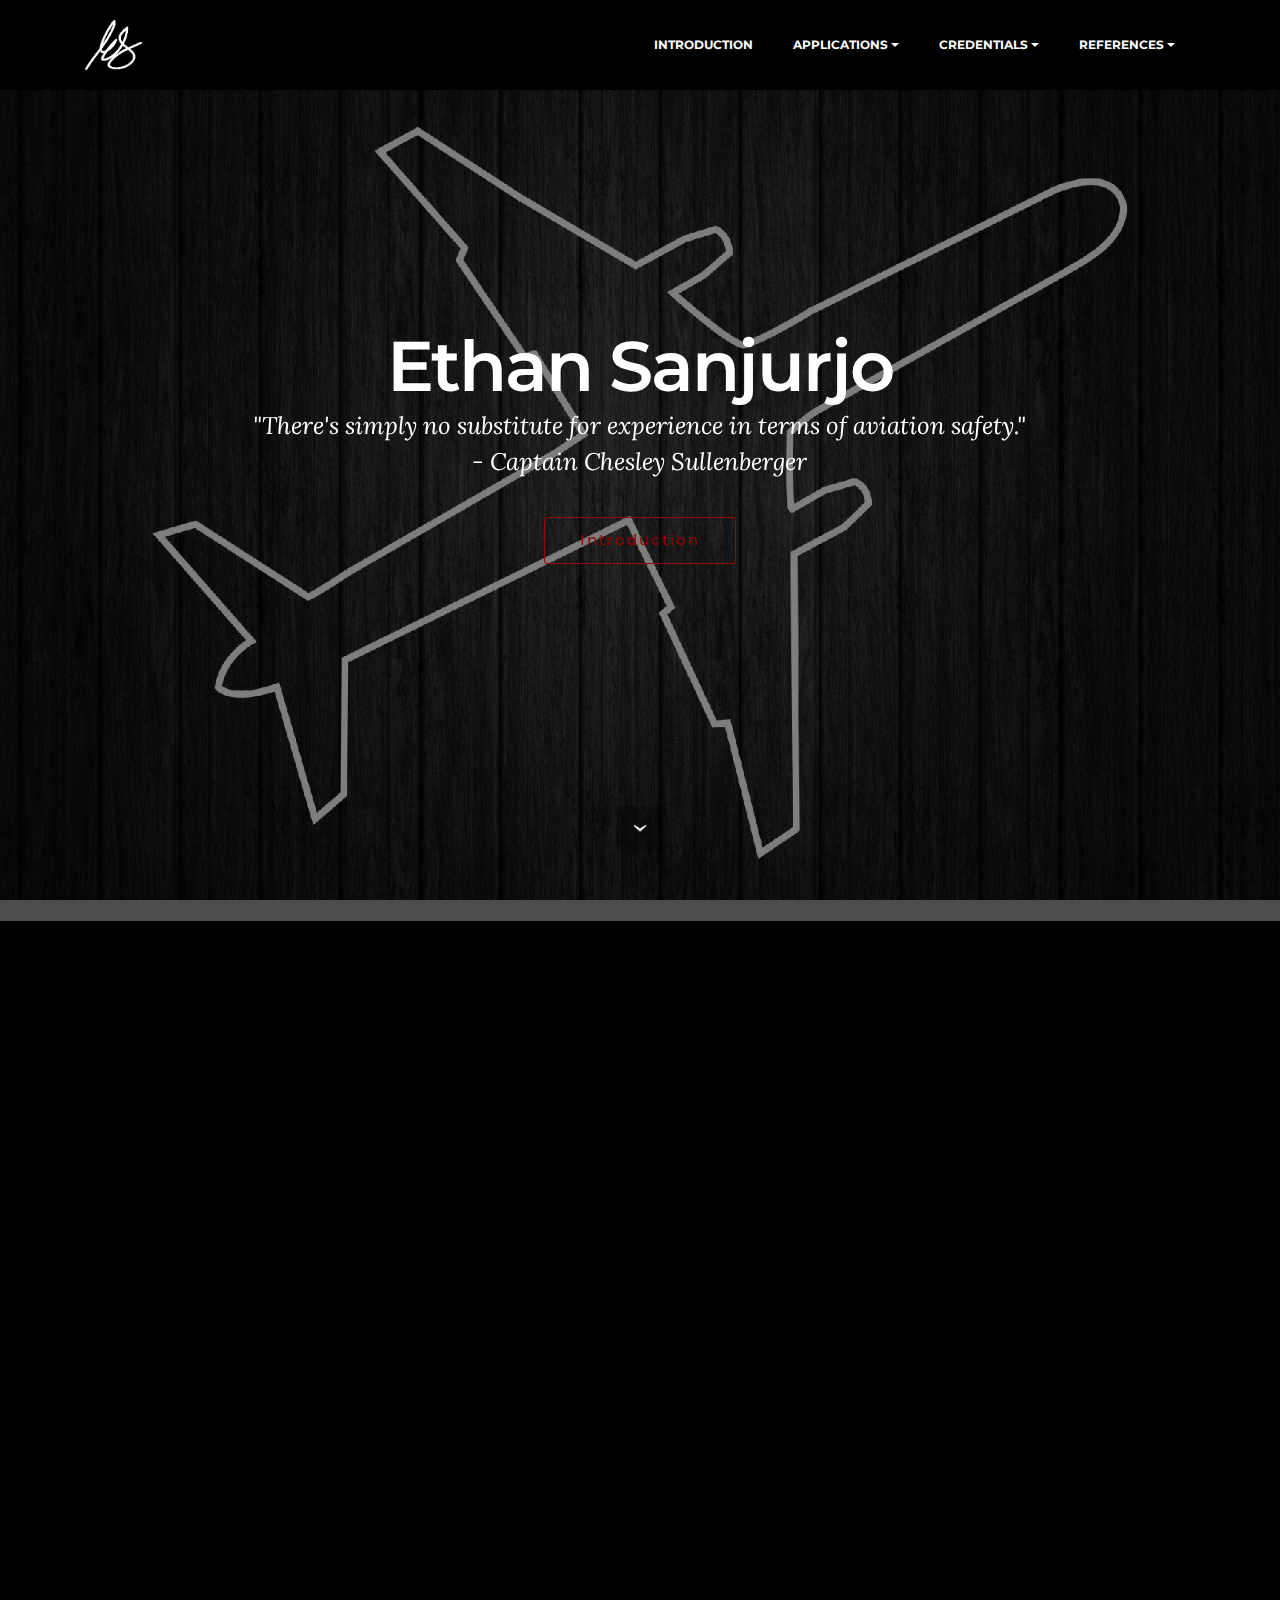
==== commit 4fa5237b: "create github pages" ====
--- a/index.html
+++ b/index.html
@@ -58,7 +58,7 @@
 
 </section>
 
-<section class="engine"><a rel="external" href="https://mobirise.com">Mobirise Web Page Generator</a></section><section class="mbr-section mbr-section-hero mbr-section-full mbr-parallax-background mbr-section-with-arrow mbr-after-navbar" id="header1-3m" style="background-image: url(assets/images/dark-background-tumblr-wallpaper-2-2000x1125.jpg);">
+<section class="engine"><a rel="external" href="https://mobirise.com">Mobirise</a></section><section class="mbr-section mbr-section-hero mbr-section-full mbr-parallax-background mbr-section-with-arrow mbr-after-navbar" id="header1-3m" style="background-image: url(assets/images/dark-background-tumblr-wallpaper-2-2000x1125.jpg);">
 
     <div class="mbr-overlay" style="opacity: 0.5; background-color: rgb(0, 0, 0);"></div>
 
@@ -91,26 +91,34 @@
     </div>
 </section>
 
-<section class="mbr-section" id="content8-3d" data-bg-video="https://www.youtube.com/embed/s2yz3FlAaLs?rel=0&amp;amp;showinfo=0&amp;autoplay=0&amp;loop=0" style="padding-top: 200px; padding-bottom: 200px;">
-
-    
-
-    <div class="container">
-        <h3 class="mbr-section-title display-2"></h3>
-        <div class="lead"></div>
-    </div>
-
-</section>
-
-<section class="mbr-section mbr-section__container article" id="header3-3l" style="background-color: rgb(77, 76, 76); padding-top: 20px; padding-bottom: 0px;">
-    <div class="container">
-        <div class="row">
-            <div class="col-xs-12">
-                <h3 class="mbr-section-title display-2"></h3>
-                
-            </div>
-        </div>
-    </div>
+<section class="mbr-section" id="msg-box4-3r" style="background-color: rgb(0, 0, 0); padding-top: 120px; padding-bottom: 120px;">
+
+    
+    <div class="container">
+        <div class="row">
+            <div class="mbr-table-md-up">
+
+              
+
+              <div class="mbr-table-cell col-md-5 text-xs-center text-md-right content-size">
+                  <h3 class="mbr-section-title display-2">Introduction Video</h3>
+                  
+
+                  
+              </div>
+
+
+              
+
+
+              <div class="mbr-table-cell mbr-left-padding-md-up mbr-valign-top col-md-7 image-size" style="width: 50%;">
+                  <div class="mbr-figure"><a href="https://www.youtube.com/watch?v=bhaIhB0xbdk&amp;feature=youtu.be" target="_blank"><img src="assets/images/thumbnail-1400x787.jpg"></a></div>
+              </div>
+
+            </div>
+        </div>
+    </div>
+
 </section>
 
 <section class="mbr-section mbr-section__container article" id="header3-3k" style="background-color: rgb(0, 0, 0); padding-top: 20px; padding-bottom: 20px;">
@@ -199,7 +207,7 @@
                     <div hidden="" data-form-alert-success="true">Thanks for filling out form!</div>
                 </div>
                 <form action="https://mobirise.com/" method="post" data-form-title="MESSAGE">
-                    <input type="hidden" value="3R8ZDP8NWtugThEOibZMozCzi+ou0WzYQaIMlfq0/mR6FPStOk05gn/zGyV9EhKA1LZMGWMre7TPDZv86s9dGL35jOZX19J6C7iu7MTNsIklTG8G9QbnOBB8z7YwVF3i" data-form-email="true">
+                    <input type="hidden" value="0T8K6bZj16aBZoTKmpUmzxmcczhQMUyPc2QkPhevE02Kp7hg0Xvx+0FGl86C0pWK034XqN/+Yj9WE7c6/8dvk/o7day1P7AOcvI95ACggdI3wcf1OvCFmB9M3yfpIAbs" data-form-email="true">
                     
                     <div class="form-group">
                         <label class="form-control-label" for="contacts4-37-email">Email<span class="form-asterisk">*</span></label>
@@ -233,7 +241,6 @@
   <script src="assets/touchSwipe/jquery.touchSwipe.min.js"></script>
   <script src="assets/viewportChecker/jquery.viewportchecker.js"></script>
   <script src="assets/jarallax/jarallax.js"></script>
-  <script src="assets/jquery-mb-ytplayer/jquery.mb.YTPlayer.min.js"></script>
   <script src="assets/theme/js/script.js"></script>
   <script src="assets/formoid/formoid.min.js"></script>
   
--- a/assets/mobirise/css/mbr-additional.css
+++ b/assets/mobirise/css/mbr-additional.css
@@ -476,14 +476,8 @@
 #header3-3j .mbr-section-subtitle {
   text-align: center;
 }
-#content8-3d .mbr-section-title,
-#content8-3d p {
-  text-align: right;
-  color: #fff;
-}
-#header3-3l .mbr-section-title,
-#header3-3l .mbr-section-subtitle {
-  text-align: center;
+#msg-box4-3r H3 {
+  color: #ffffff;
 }
 #header3-3k .mbr-section-title,
 #header3-3k .mbr-section-subtitle {
